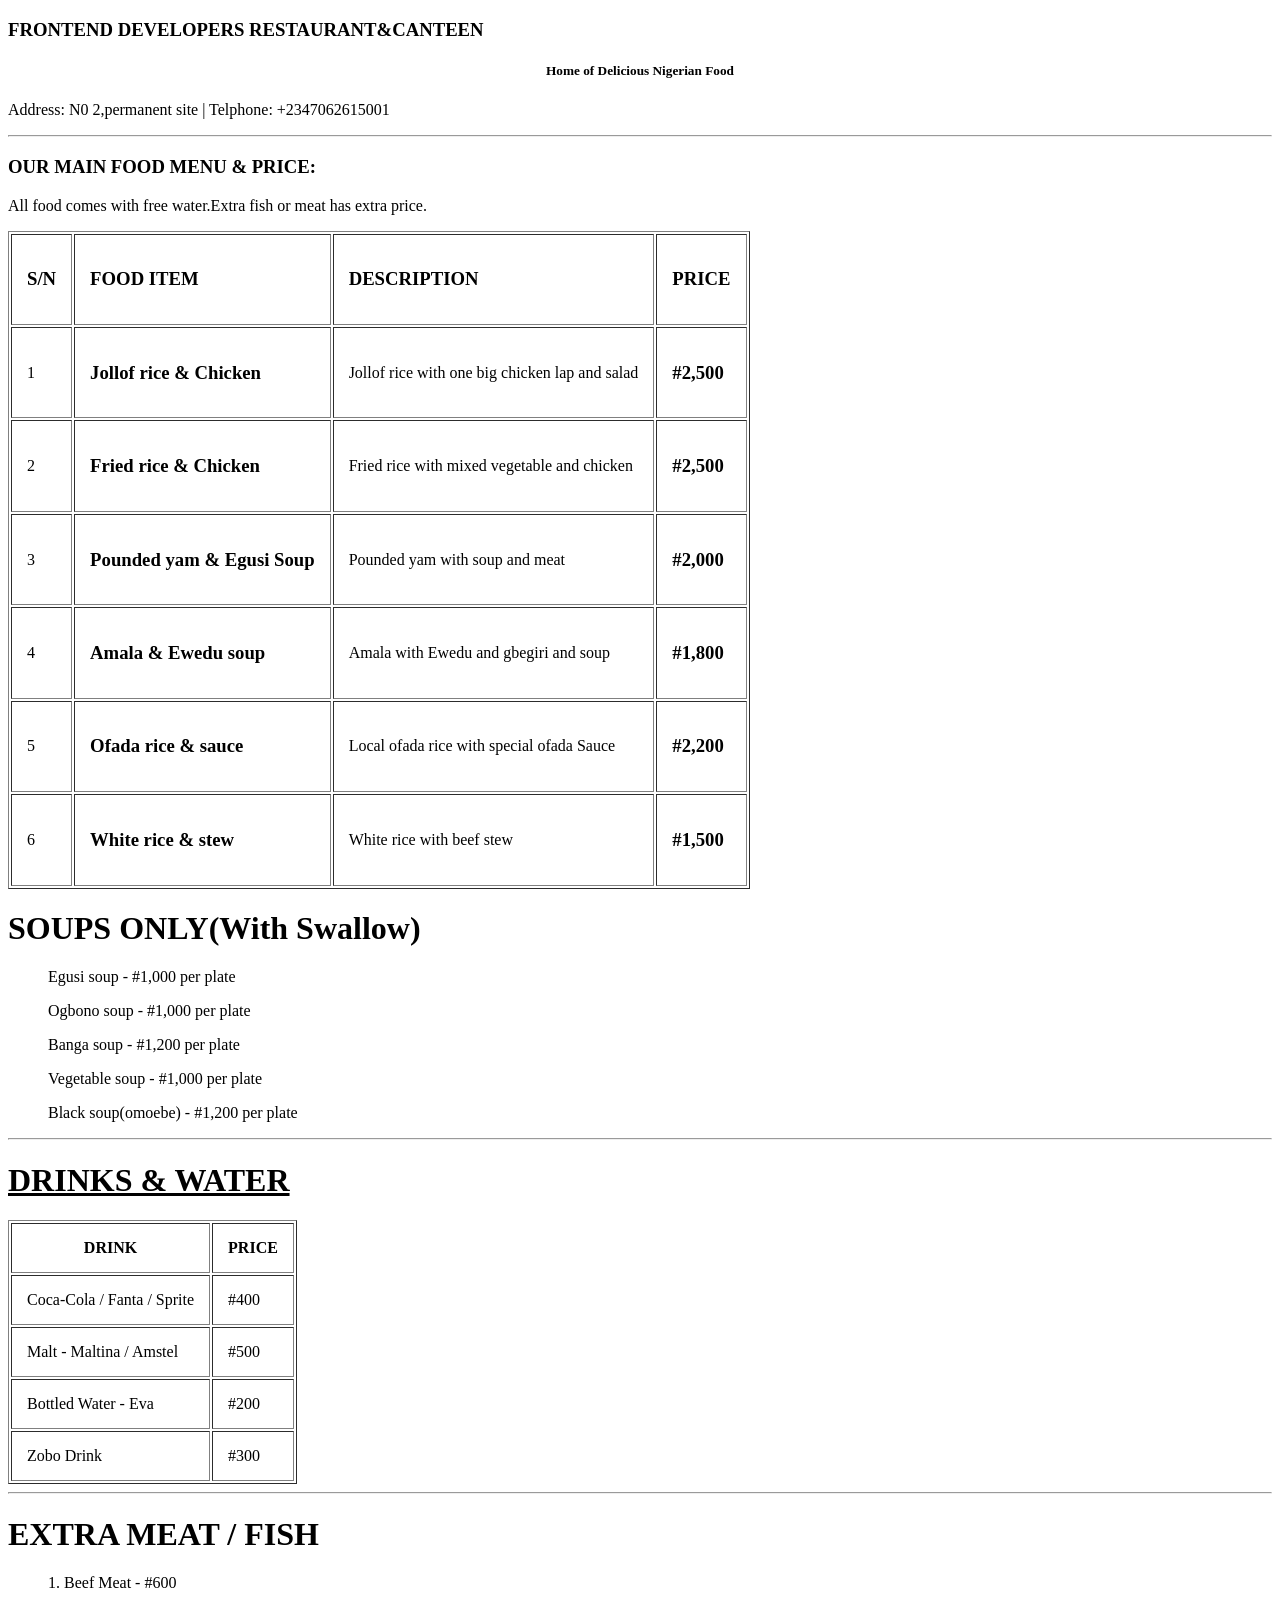
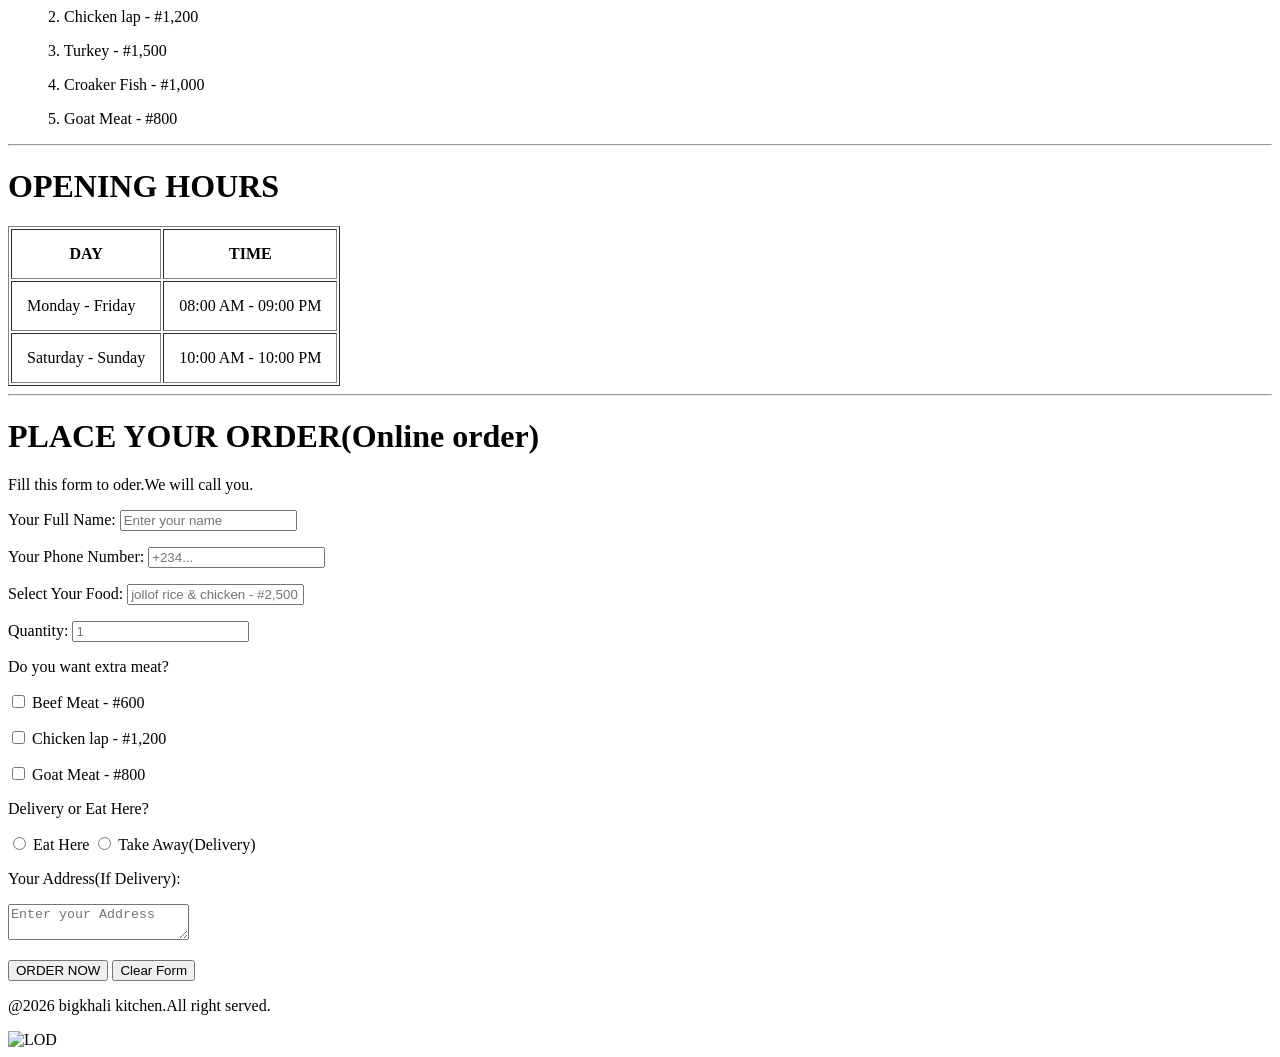
==== index.html @ 27ad157e "Add files via upload" ====
<!DOCTYPE html>
<html>
<head>
    <title>My Food Website</title>
<link rel="stylesheet" href="style2.css">
<body>
<h3>FRONTEND DEVELOPERS RESTAURANT&CANTEEN</h3>
<style> h5{ text-align:center; }</style>
<h5>Home of Delicious Nigerian Food</h5>
<p>Address: N0 2,permanent site | Telphone: +2347062615001</p>
<hr>
<h3>OUR MAIN FOOD MENU & PRICE:</h3>
<p>All food comes with free water.Extra fish or meat has extra price.</p>
<table border="1" cellpadding="15">
<tr>
<td><h3>S/N</h3></td>
<td><h3>FOOD ITEM</h3></td>
<td><h3>DESCRIPTION</h3></td>
<td><h3>PRICE</h3></td>
</tr>
<tr>
<td><p>1</p></td>
<td><h3>Jollof rice & Chicken</h3></td>
<td><p>Jollof rice with one big chicken lap and salad</p></td>
<td><h3>#2,500</h3></td>
</tr>
<tr>
<td><p>2</p></td>
<td><h3>Fried rice & Chicken</h3></td>
<td><p>Fried rice with mixed vegetable and chicken</p></td>
<td><h3>#2,500</h3></td>
</tr>
<tr>
<td><p>3</p></td>
<td><h3>Pounded yam & Egusi Soup</h3></td>
<td><p>Pounded yam with soup and meat</p></td>
<td><h3>#2,000</h3></td>
</tr>
<tr>
<td><p>4</p></td>
<td><h3>Amala & Ewedu soup</h3></td>
<td><p>Amala with Ewedu and gbegiri and soup</p></td>
<td><h3>#1,800</h3></td>
</tr>
<tr>
<td><p>5</p></td>
<td><h3>Ofada rice & sauce</h3></td>
<td><p>Local ofada rice with special ofada Sauce</p></td>
<td><h3>#2,200</h3></td>
</tr>
<tr>
<td><p>6</p></td>
<td><h3>White rice & stew</h3></td>
<td><p>White rice with beef stew</p></td>
<td><h3>#1,500</h3></td>
</tr>
</table>
<h1>SOUPS ONLY(With Swallow)</h1>
<p><ul>Egusi soup - #1,000 per plate</ul></p>
<ul>Ogbono soup - #1,000 per plate</ul>
<ul>Banga soup - #1,200 per plate</ul>
<ul>Vegetable soup - #1,000 per plate</ul>
<ul>Black soup(omoebe) - #1,200 per plate</ul>
<hr>
<h1><u>DRINKS & WATER</u></h1>
<table border="1" cellpadding="15">
<thead>
<th>DRINK</th>
<th>PRICE</th>
</thead>
<tr>
<td>Coca-Cola / Fanta / Sprite</td>
<td>#400</td>
</tr>
<tr>
<td>Malt - Maltina / Amstel</td>
<td>#500</td>
</tr>
<tr>
<td>Bottled Water - Eva</td>
<td>#200</td>
</tr>
<tr>
<td>Zobo Drink</td>
<td>#300</td>
</tr>
</table>
<hr>
<h1>EXTRA MEAT / FISH</h1>
<ul>1. Beef Meat - #600</ul>
<ul>2. Chicken lap - #1,200</ul>
<ul>3. Turkey - #1,500</ul>
<ul>4. Croaker Fish - #1,000</ul>
<ul>5. Goat Meat - #800</ul>
<hr>
<h1>OPENING HOURS</h1>
<table border="1" cellpadding ="15">
<thead>
<th>DAY</th>
<th>TIME</th>
</thead>
<tr>
<td>Monday - Friday</td>
<td>08:00 AM - 09:00 PM</td>
</tr>
<tr>
<td>Saturday - Sunday</td>
<td>10:00 AM - 10:00 PM</td>
</tr>
</table>
<hr>
<h1>PLACE YOUR ORDER(Online order)</h1>
<p>Fill this form to oder.We will call you.</p>
<p><label>Your Full Name:</label>
<input id=Your "full name" type="Name" placeholder="Enter your name"></p>
<p><label>Your Phone Number:</label>
<input id="Number" type="number" placeholder="+234..."></p>
<p><label>Select Your Food:</label>
<input id="Food" Type="Food" placeholder="jollof rice & chicken - #2,500"></P>
<p><label>Quantity:</lable>
<input id="quantity" type="counter" placeholder="1"></p>
<p>Do you want extra meat?</p>
<p><input id="checkbox" type="checkbox">
<label>Beef Meat - #600</label></p>
<p><input id="checkbox" type="checkbox">
<label>Chicken lap - #1,200</label></p>
<p><input id="checkbox" type="checkbox">
<label>Goat Meat - #800</label>
</p>
<p>Delivery or Eat Here?</p>
<input id="radio" type="radio">
<label>Eat Here</label>
<input id="radio" type="radio">
<label>Take Away(Delivery)</label></p>
<p>Your Address(If Delivery):</p>
</p><textarea type="cellpadding"placeholder="Enter your Address" ="20"></textarea></p>
<button>ORDER NOW</button>
<button>Clear Form</button>
<p>@2026 bigkhali kitchen.All right served.</p>
<img src="17a301785b2a4a64b12566fdffe68ddb.jpeg" alt="LOD" width="300">
</body>
</head>
</html>
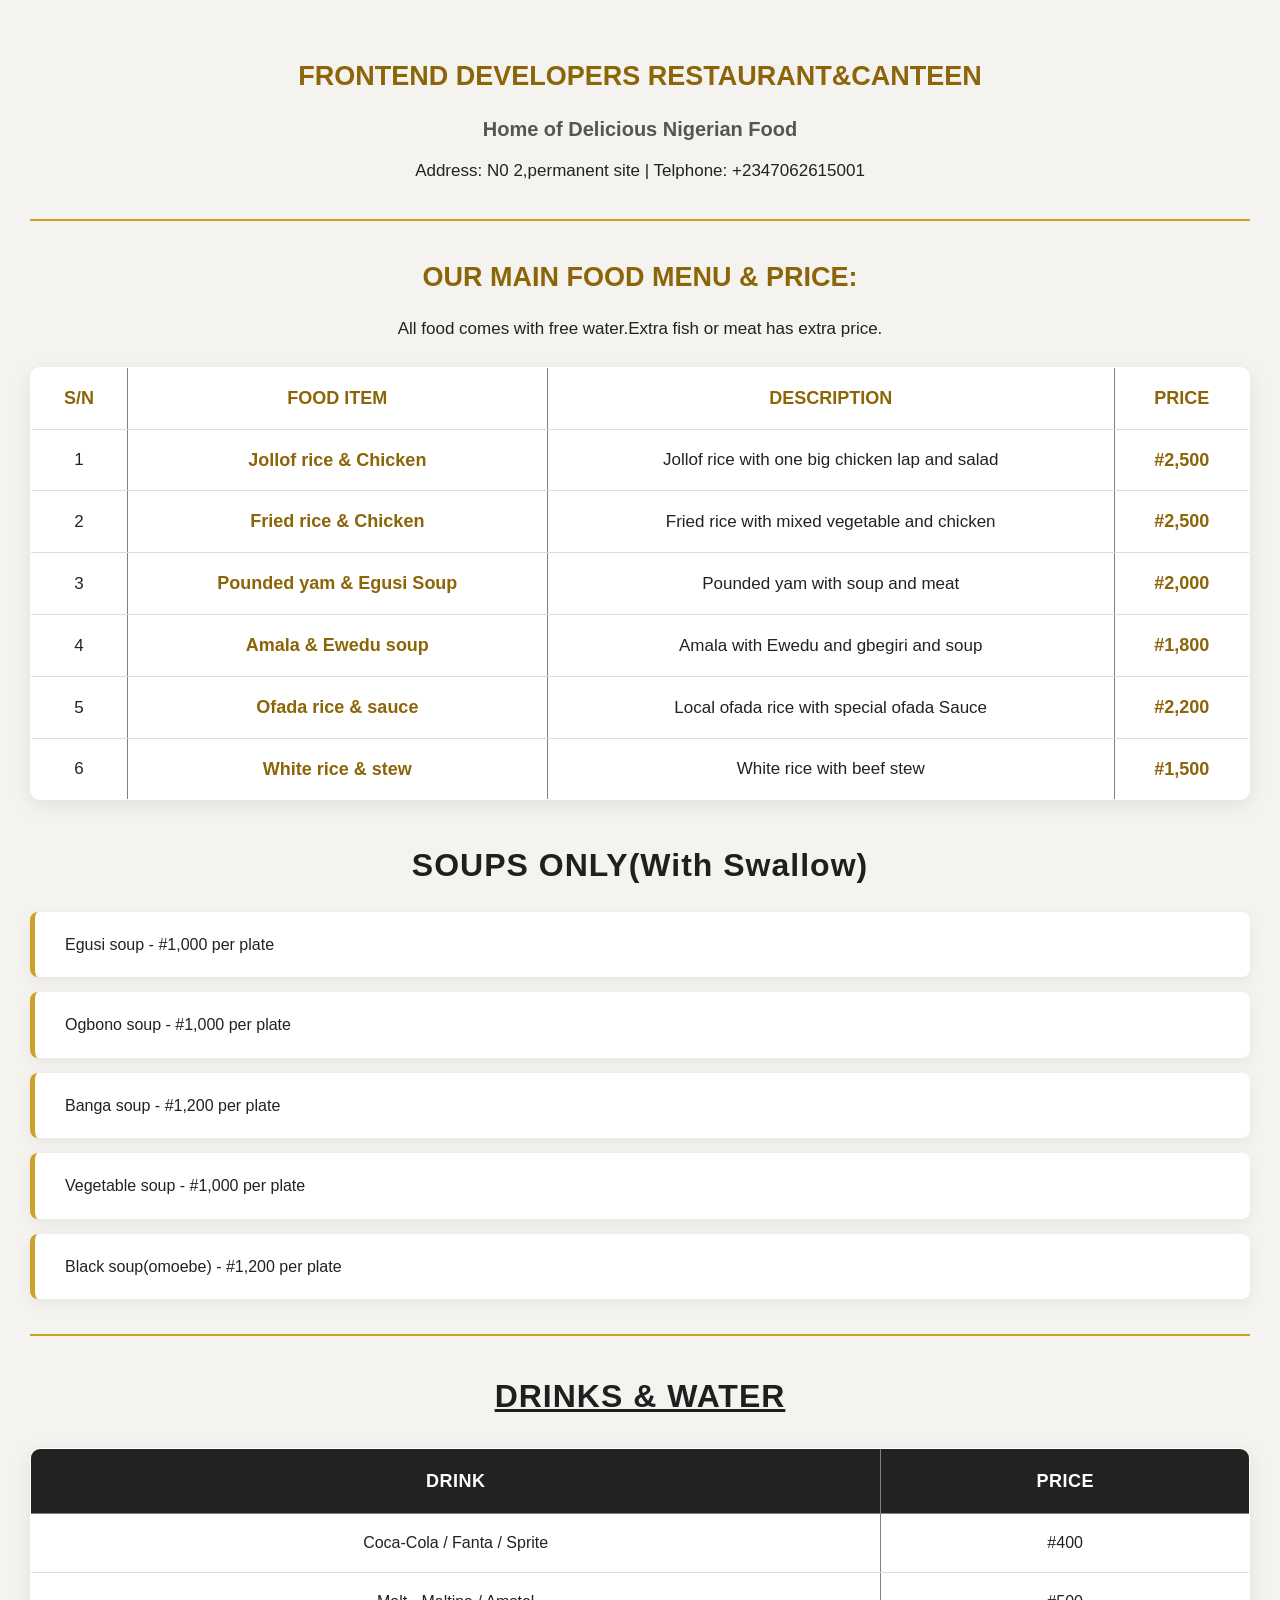
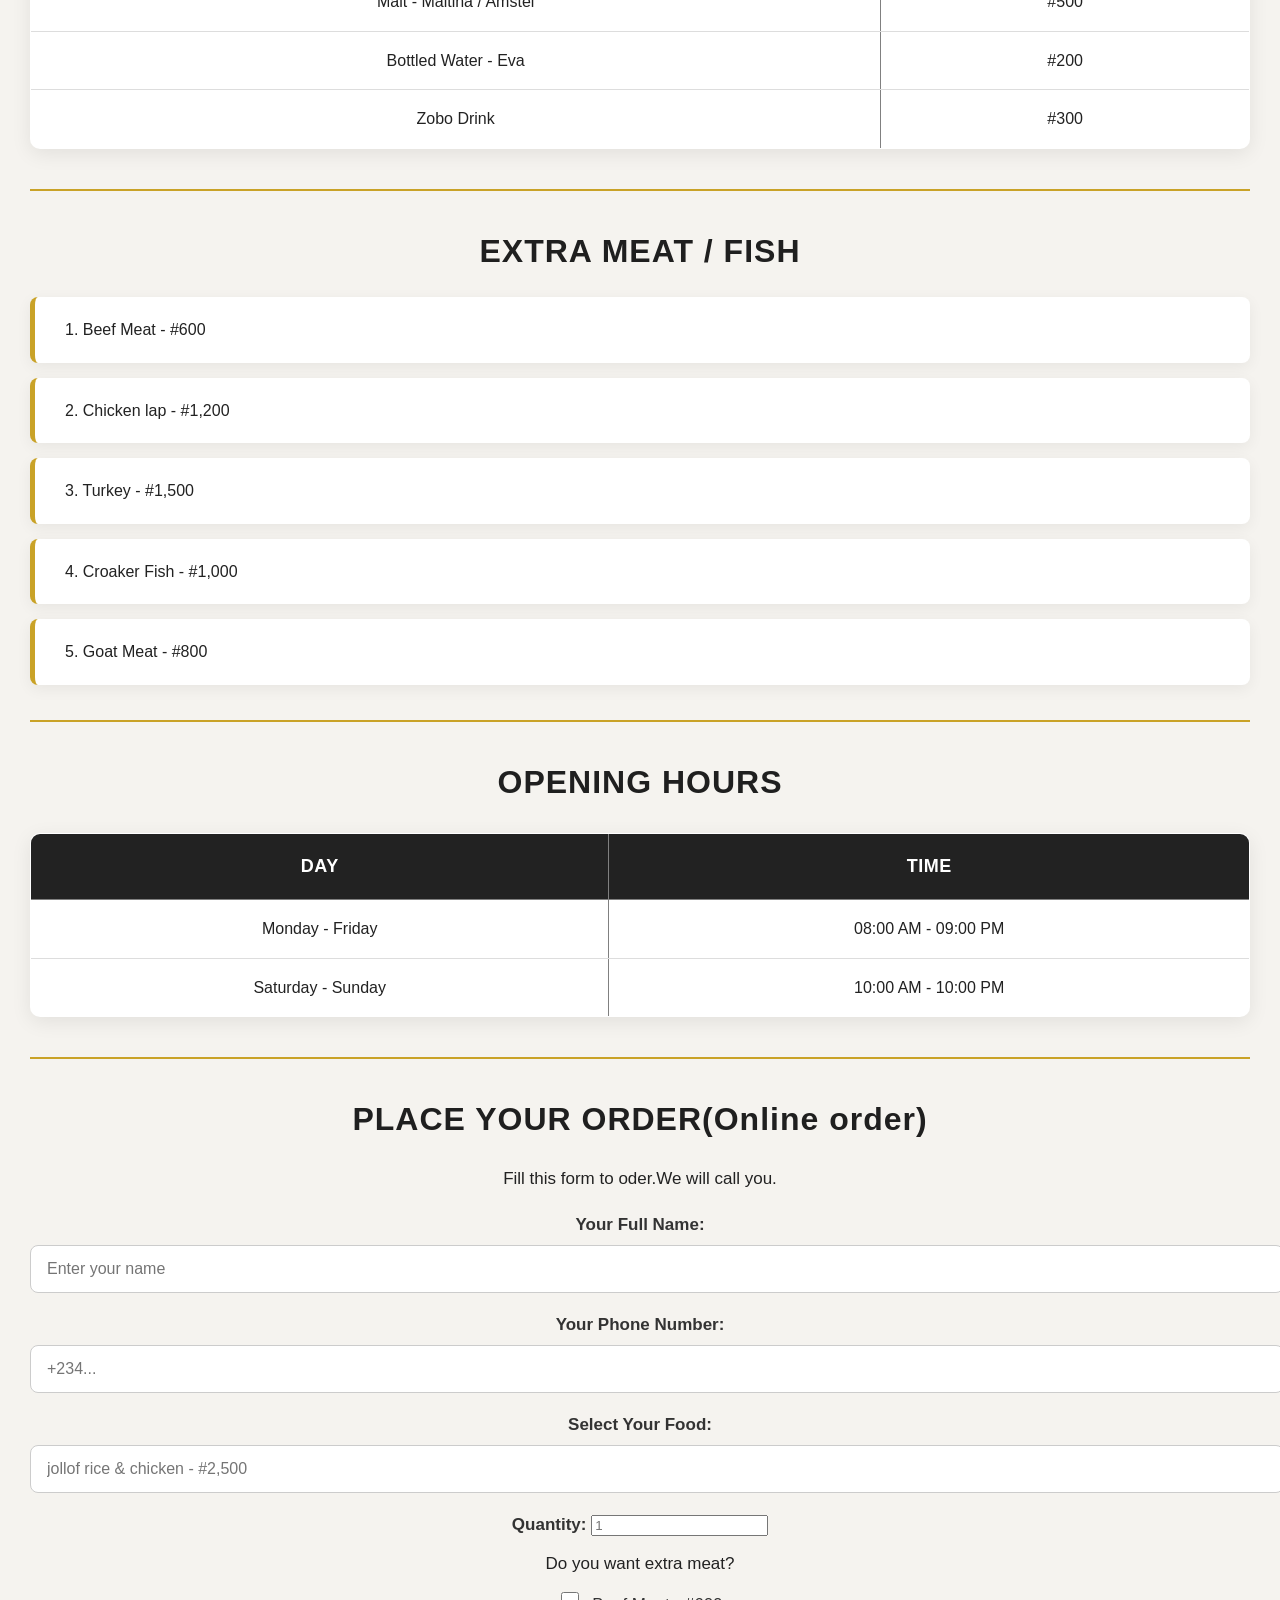
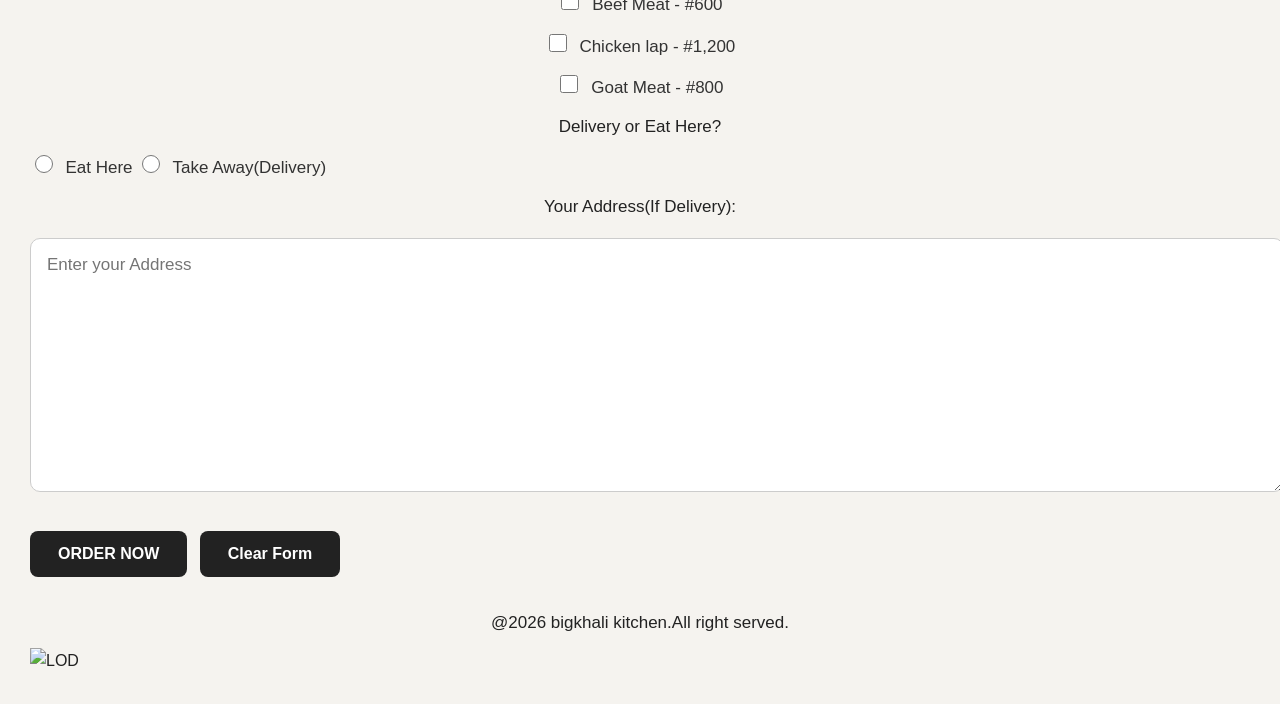
==== commit 4ebbc82b: "Update index.html" ====
--- a/index.html
+++ b/index.html
@@ -2,7 +2,7 @@
 <html>
 <head>
     <title>My Food Website</title>
-<link rel="stylesheet" href="style2.css">
+<link rel="stylesheet" href="style.css">
 <body>
 <h3>FRONTEND DEVELOPERS RESTAURANT&CANTEEN</h3>
 <style> h5{ text-align:center; }</style>
@@ -140,4 +140,4 @@
 <img src="17a301785b2a4a64b12566fdffe68ddb.jpeg" alt="LOD" width="300">
 </body>
 </head>
-</html>+</html>
--- a/style.css
+++ b/style.css
@@ -0,0 +1,321 @@
+================================
+   GENERAL PAGE DESIGN
+================================ */
+
+* {
+    box-sizing: border-box;
+}
+
+body {
+    margin: 0;
+    padding: 30px;
+    font-family: Arial, Helvetica, sans-serif;
+    background: #f5f3ef;
+    color: #222;
+    line-height: 1.6;
+}
+
+
+/* ================================
+   HEADINGS
+================================ */
+
+h1 {
+    text-align: center;
+    color: #1f1f1f;
+    font-size: 32px;
+    margin-top: 35px;
+    margin-bottom: 20px;
+    letter-spacing: 1px;
+}
+
+h3 {
+    text-align: center;
+    color: #8b6508;
+    font-size: 27px;
+    margin-top: 25px;
+    margin-bottom: 15px;
+}
+
+h5 {
+    text-align: center;
+    color: #555;
+    font-size: 20px;
+    margin: 10px;
+}
+
+
+/* ================================
+   PARAGRAPHS
+================================ */
+
+p {
+    font-size: 17px;
+    margin: 12px 0;
+}
+
+body > p {
+    text-align: center;
+}
+
+
+/* ================================
+   HORIZONTAL LINES
+================================ */
+
+hr {
+    border: none;
+    height: 2px;
+    background: #c9a227;
+    margin: 35px 0;
+}
+
+
+/* ================================
+   TABLE DESIGN
+================================ */
+
+table {
+    width: 100%;
+    border-collapse: collapse;
+    margin: 25px 0 40px 0;
+    background: white;
+    box-shadow: 0 5px 20px rgba(0, 0, 0, 0.08);
+    border-radius: 10px;
+    overflow: hidden;
+}
+
+th {
+    background: #222;
+    color: white;
+    padding: 18px;
+    text-align: center;
+    font-size: 18px;
+    letter-spacing: 0.5px;
+}
+
+td {
+    padding: 16px;
+    border-bottom: 1px solid #ddd;
+    text-align: center;
+    font-size: 16px;
+}
+
+tr:hover {
+    background: #fff8e5;
+}
+
+td h3 {
+    font-size: 18px;
+    margin: 0;
+    color: #8b6508;
+}
+
+td p {
+    margin: 0;
+}
+
+
+/* ================================
+   SOUP / EXTRA MEAT LISTS
+================================ */
+
+ul {
+    background: white;
+    padding: 20px 30px;
+    margin: 15px 0;
+    border-left: 5px solid #c9a227;
+    border-radius: 8px;
+    box-shadow: 0 4px 15px rgba(0, 0, 0, 0.06);
+}
+
+li {
+    font-size: 17px;
+    margin: 10px 0;
+}
+
+
+/* ================================
+   ORDER SECTION
+================================ */
+
+label {
+    display: block;
+    font-size: 17px;
+    font-weight: bold;
+    color: #333;
+    margin-top: 18px;
+    margin-bottom: 7px;
+}
+
+
+/* ================================
+   INPUT BOXES
+================================ */
+
+input[type="text"],
+input[type="number"],
+input[type="name"],
+input[type="food"],
+input[type="tel"],
+input[type="email"] {
+    width: 100%;
+    padding: 14px 16px;
+    border: 1px solid #ccc;
+    border-radius: 8px;
+    font-size: 16px;
+    background: white;
+    outline: none;
+    transition: 0.3s;
+}
+
+input[type="text"]:focus,
+input[type="number"]:focus,
+input[type="name"]:focus,
+input[type="food"]:focus,
+input[type="tel"]:focus,
+input[type="email"]:focus {
+    border-color: #c9a227;
+    box-shadow: 0 0 5px rgba(201, 162, 39, 0.3);
+}
+
+
+/* ================================
+   LARGE ADDRESS BOX
+================================ */
+
+textarea {
+    width: 100%;
+    height: 220px;
+    padding: 16px;
+    margin-top: 5px;
+    border: 1px solid #ccc;
+    border-radius: 10px;
+    background: white;
+    font-size: 17px;
+    font-family: Arial, Helvetica, sans-serif;
+    resize: vertical;
+    outline: none;
+}
+
+textarea:focus {
+    border-color: #c9a227;
+    box-shadow: 0 0 6px rgba(201, 162, 39, 0.3);
+}
+
+
+/* ================================
+   CHECKBOXES AND RADIO BUTTONS
+================================ */
+
+input[type="checkbox"],
+input[type="radio"] {
+    width: 18px;
+    height: 18px;
+    margin-right: 8px;
+    accent-color: #c9a227;
+    cursor: pointer;
+}
+
+input[type="checkbox"] + label,
+input[type="radio"] + label {
+    display: inline;
+    font-weight: normal;
+    cursor: pointer;
+}
+
+
+/* ================================
+   BUTTONS
+================================ */
+
+button {
+    padding: 14px 28px;
+    margin: 20px 8px 20px 0;
+    border: none;
+    border-radius: 8px;
+    background: #222;
+    color: white;
+    font-size: 16px;
+    font-weight: bold;
+    cursor: pointer;
+    transition: 0.3s;
+}
+
+button:hover {
+    background: #c9a227;
+    color: #111;
+    transform: translateY(-2px);
+}
+
+button:active {
+    transform: translateY(0);
+}
+
+
+/* ================================
+   ORDER FORM AREA
+================================ */
+
+form {
+    max-width: 850px;
+    margin: 30px auto;
+    padding: 35px;
+    background: white;
+    border-radius: 15px;
+    box-shadow: 0 8px 30px rgba(0, 0, 0, 0.1);
+}
+
+
+/* ================================
+   MOBILE RESPONSIVENESS
+================================ */
+
+@media (max-width: 700px) {
+
+    body {
+        padding: 15px;
+    }
+
+    h1 {
+        font-size: 25px;
+    }
+
+    h3 {
+        font-size: 22px;
+    }
+
+    h5 {
+        font-size: 18px;
+    }
+
+    table {
+        font-size: 14px;
+        display: block;
+        overflow-x: auto;
+    }
+
+    th,
+    td {
+        padding: 10px;
+        white-space: nowrap;
+    }
+
+    td p {
+        font-size: 14px;
+        white-space: normal;
+    }
+
+    form {
+        padding: 20px;
+    }
+
+    textarea {
+        height: 220px;
+    }
+
+    button {
+        width: 100%;
+        margin: 8px 0;
+    }
+}
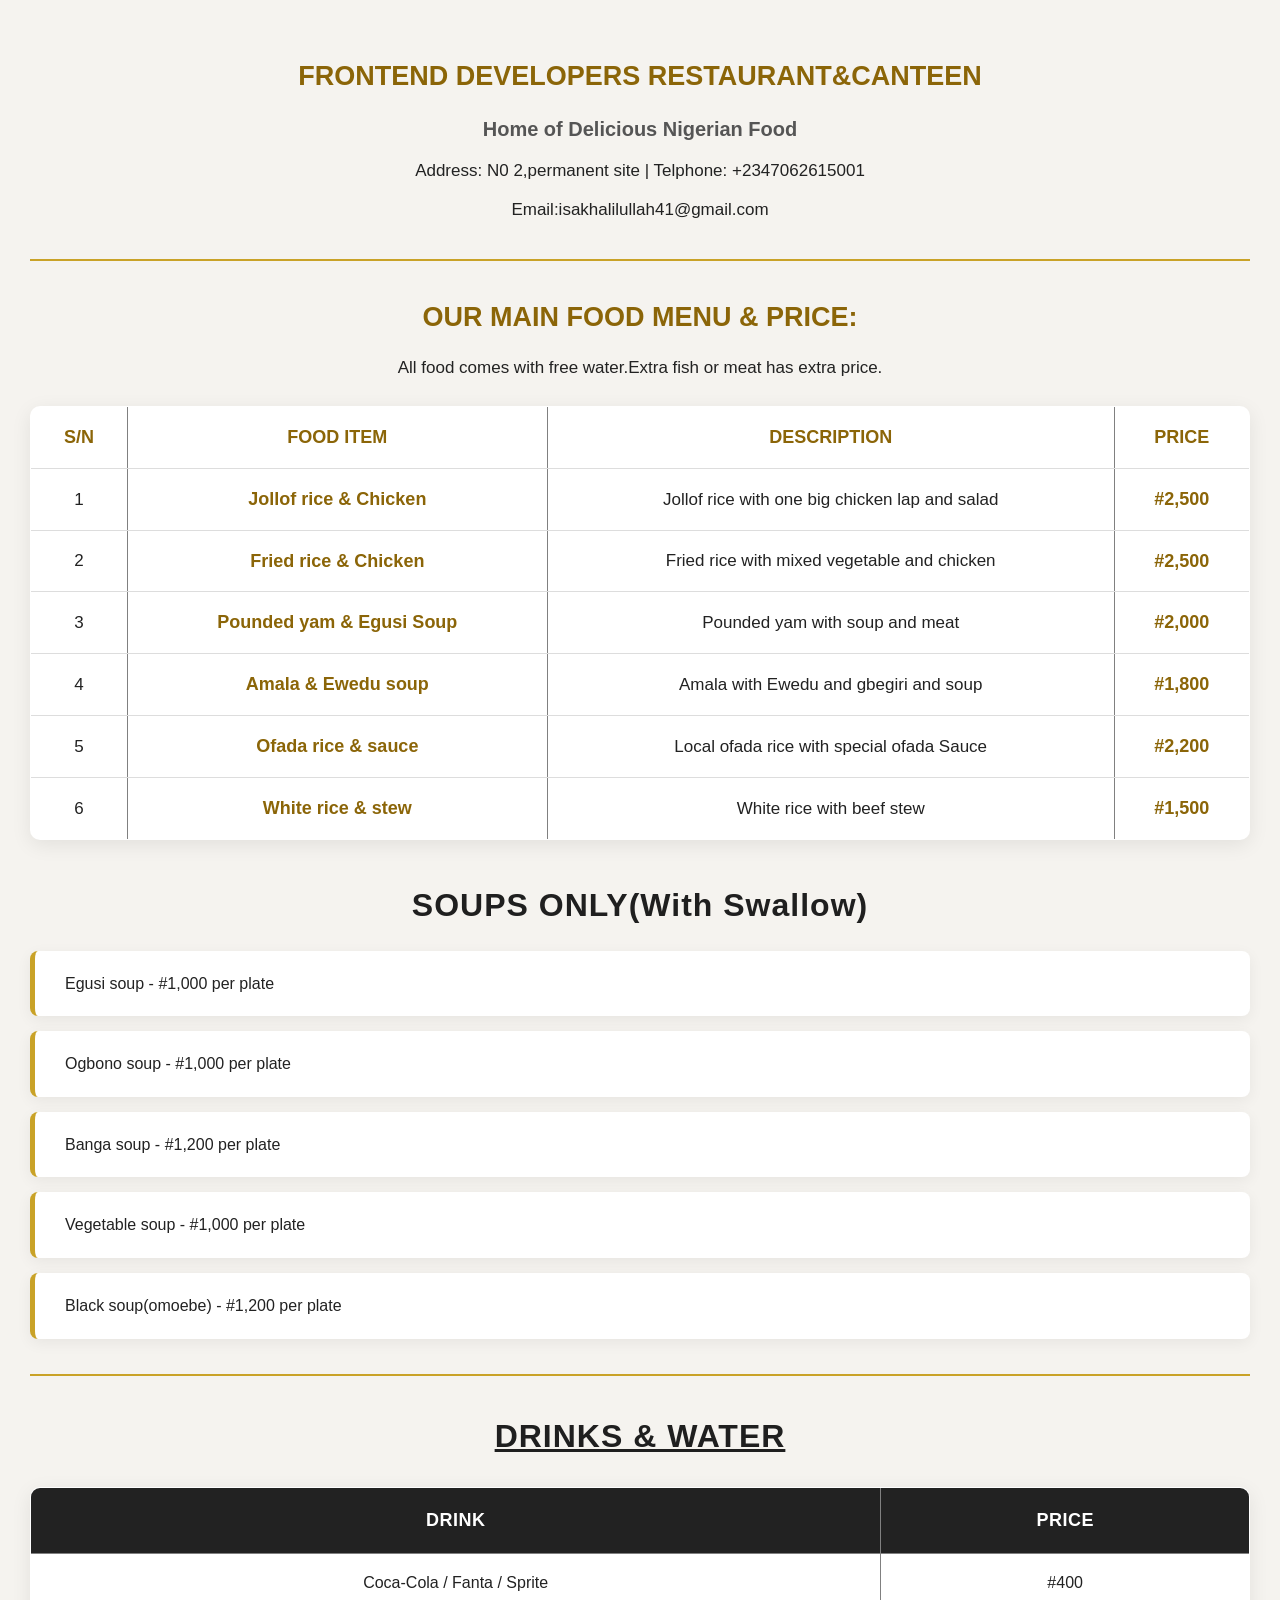
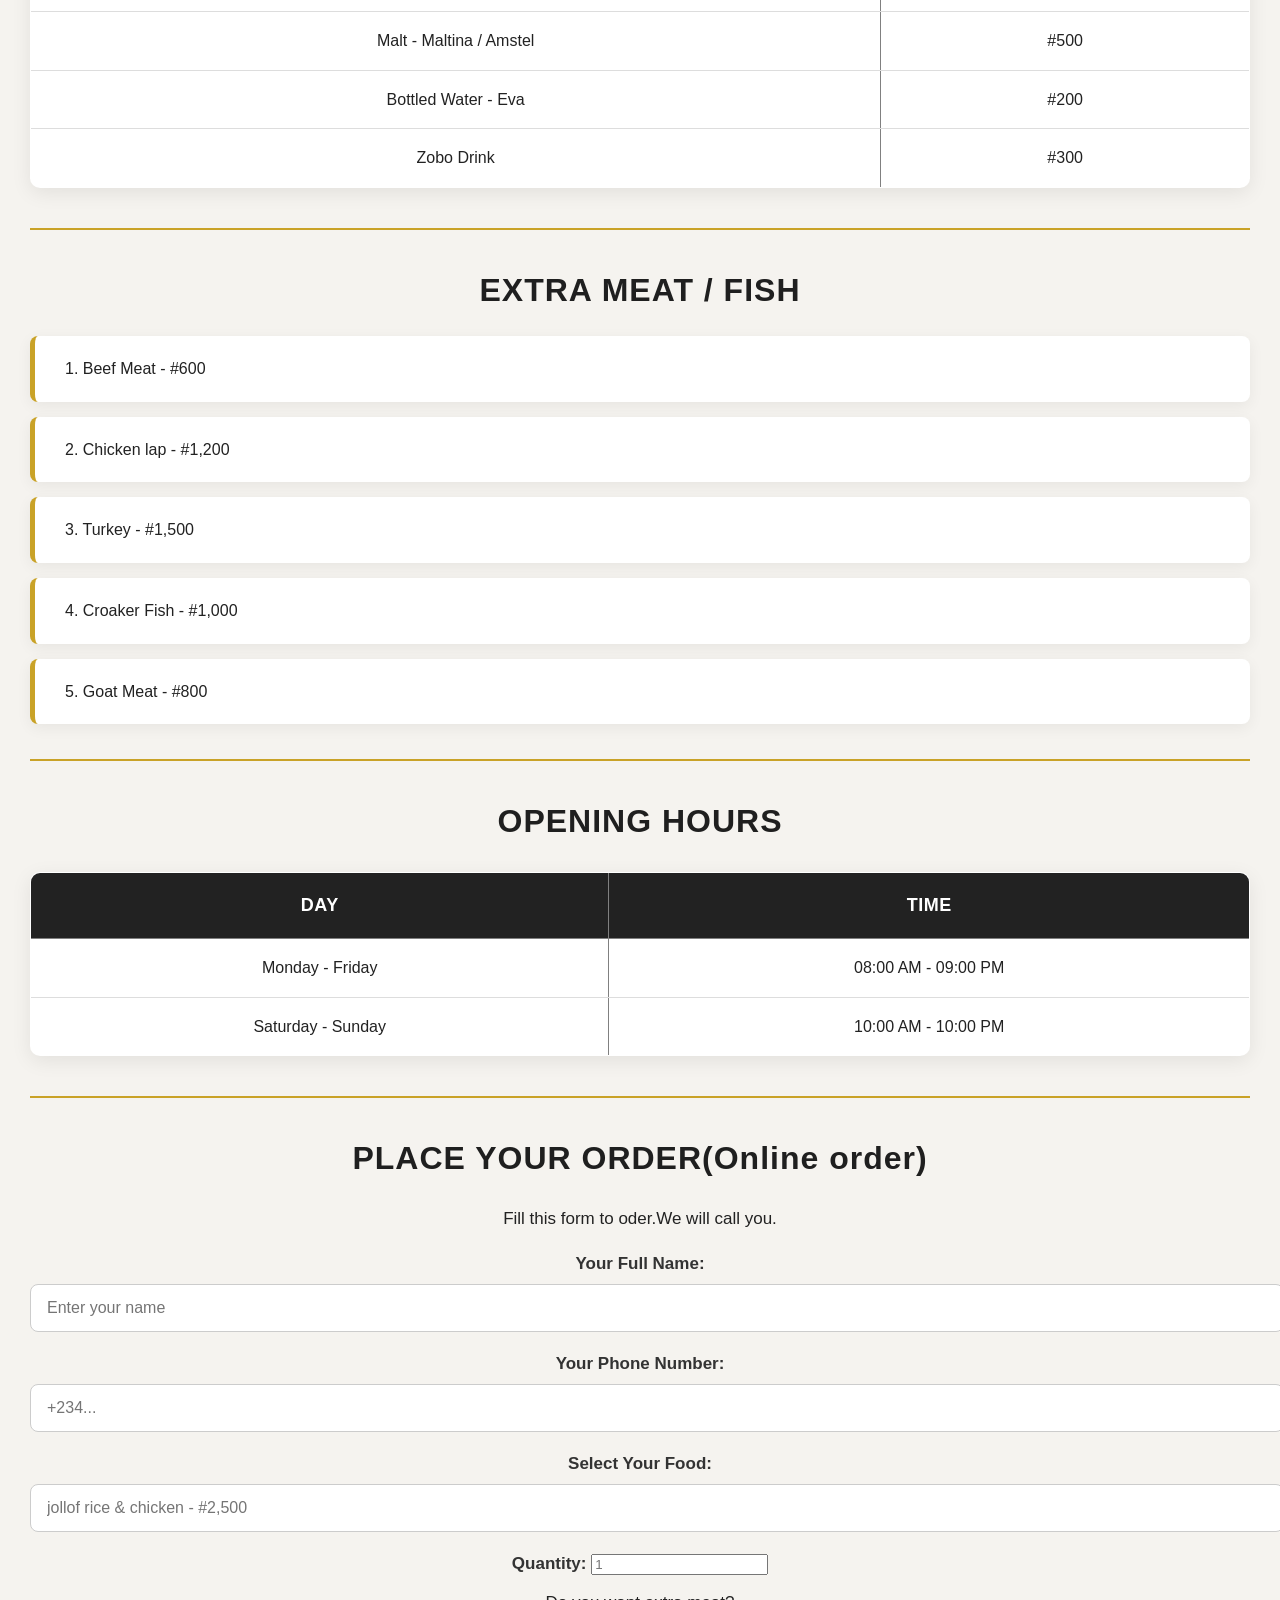
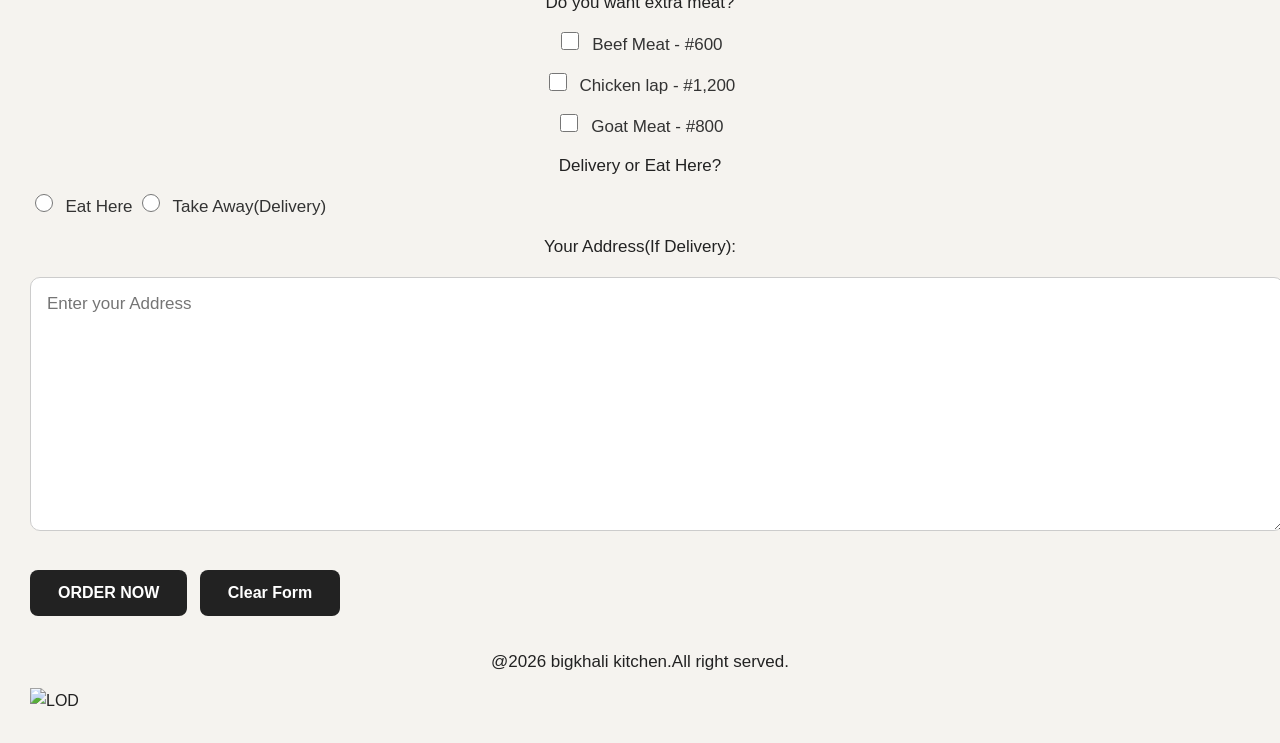
==== commit 536d1042: "Update index.html" ====
--- a/index.html
+++ b/index.html
@@ -7,7 +7,8 @@
 <h3>FRONTEND DEVELOPERS RESTAURANT&CANTEEN</h3>
 <style> h5{ text-align:center; }</style>
 <h5>Home of Delicious Nigerian Food</h5>
-<p>Address: N0 2,permanent site | Telphone: +2347062615001</p>
+<p>Address: N0 2,permanent site | Telphone: +2347062615001</p>
+<p>Email:isakhalilullah41@gmail.com</p>
 <hr>
 <h3>OUR MAIN FOOD MENU & PRICE:</h3>
 <p>All food comes with free water.Extra fish or meat has extra price.</p>
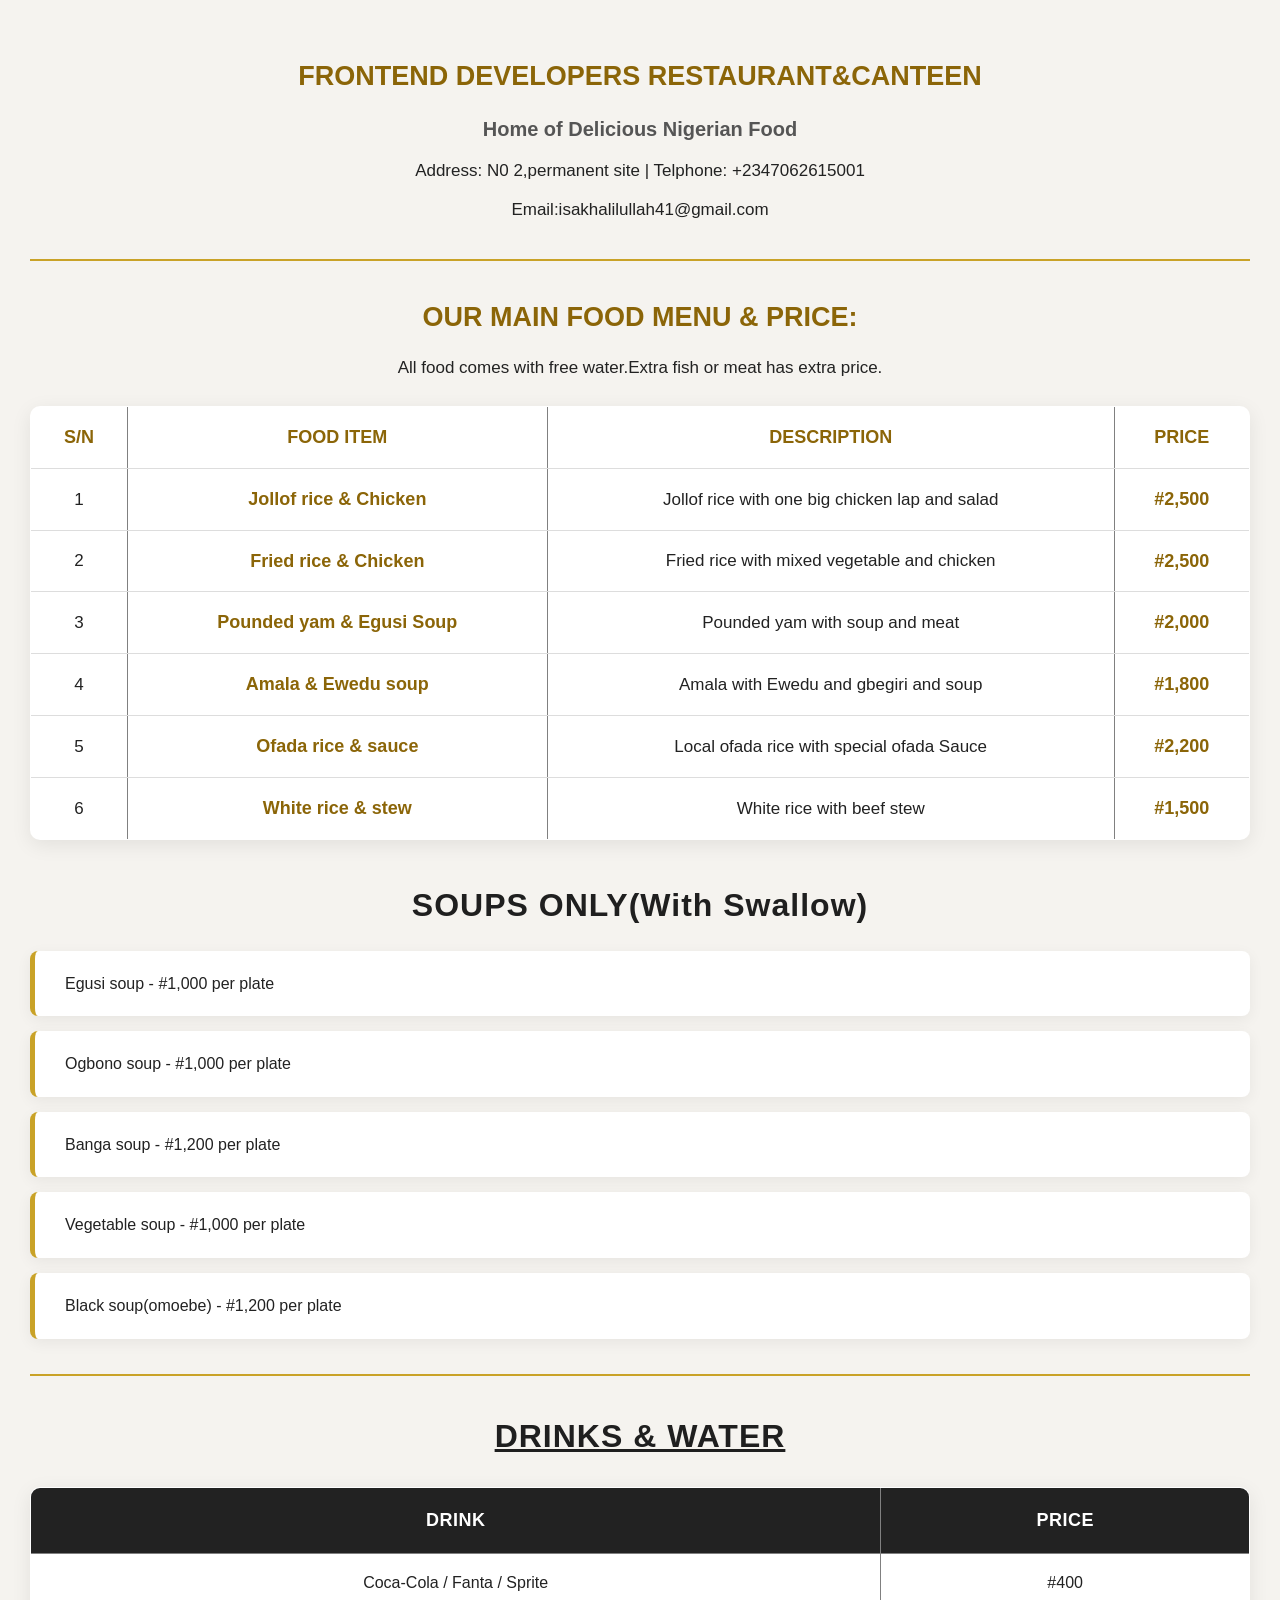
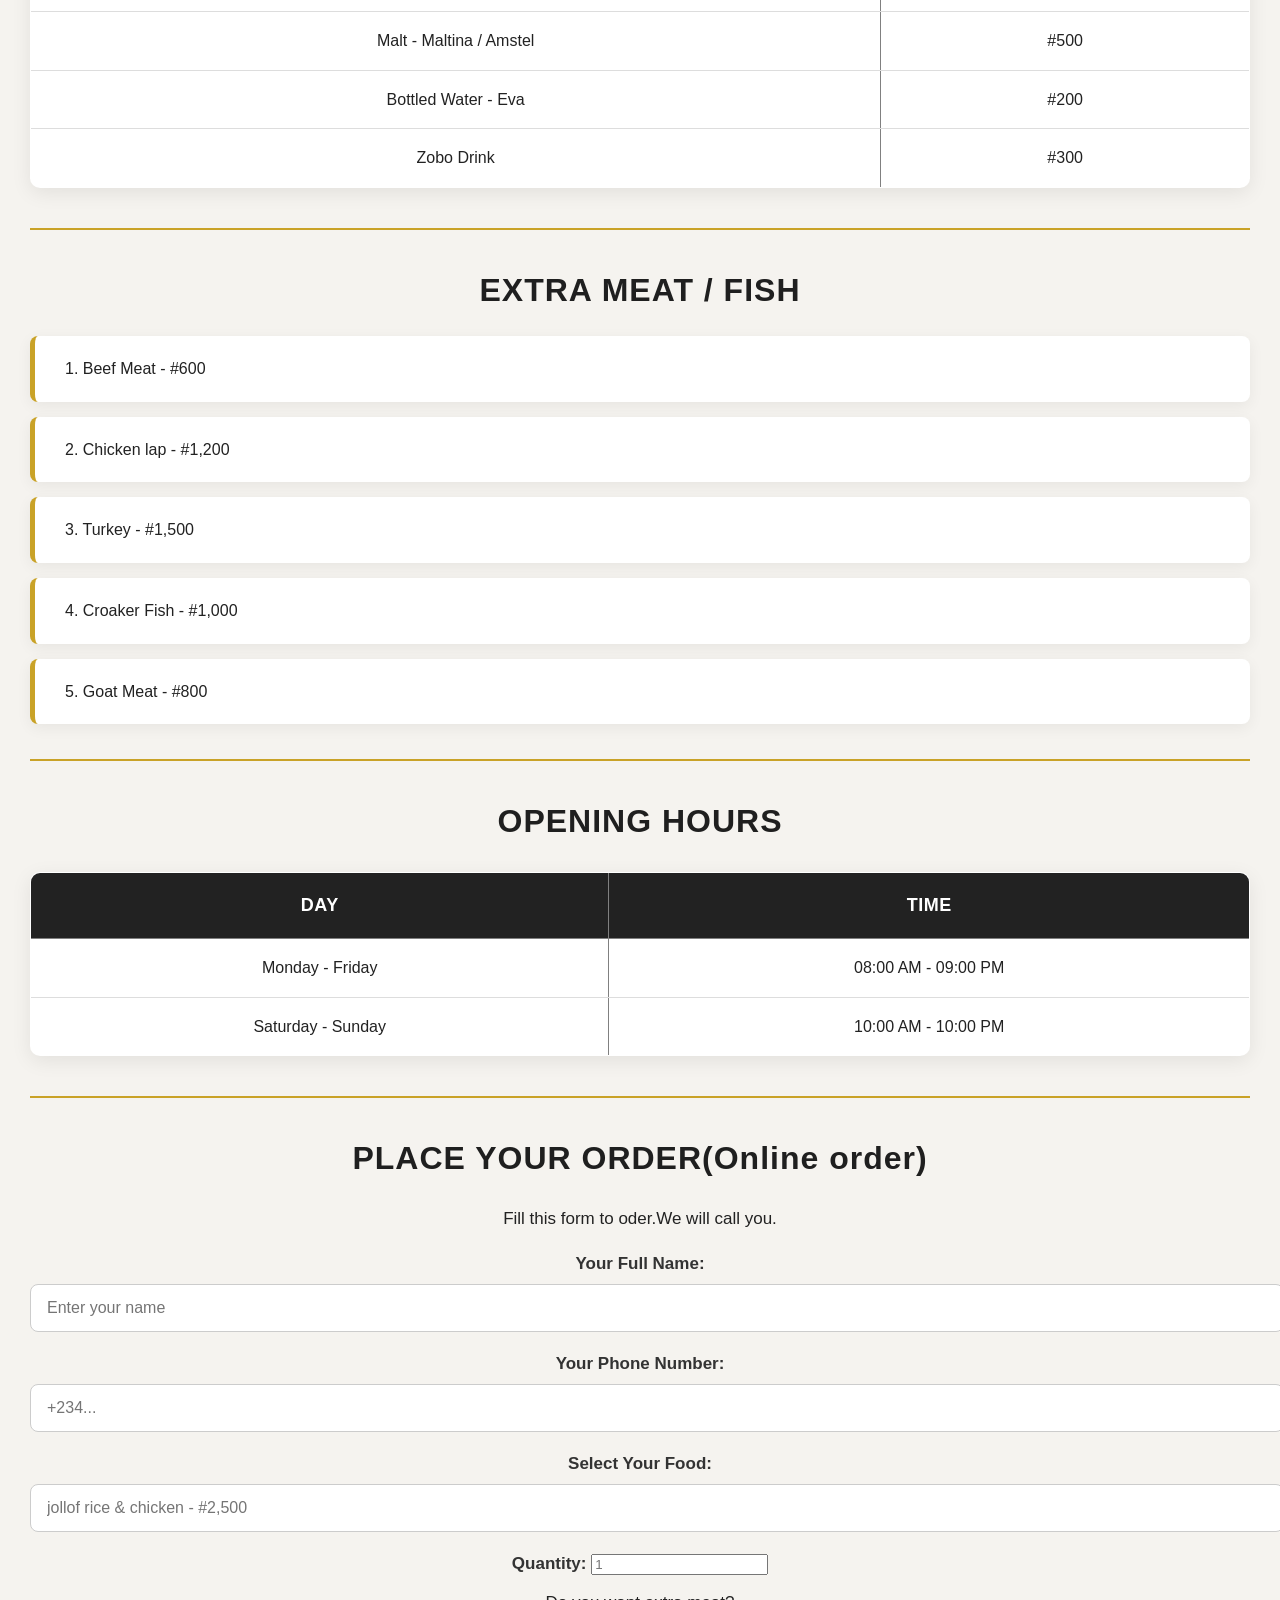
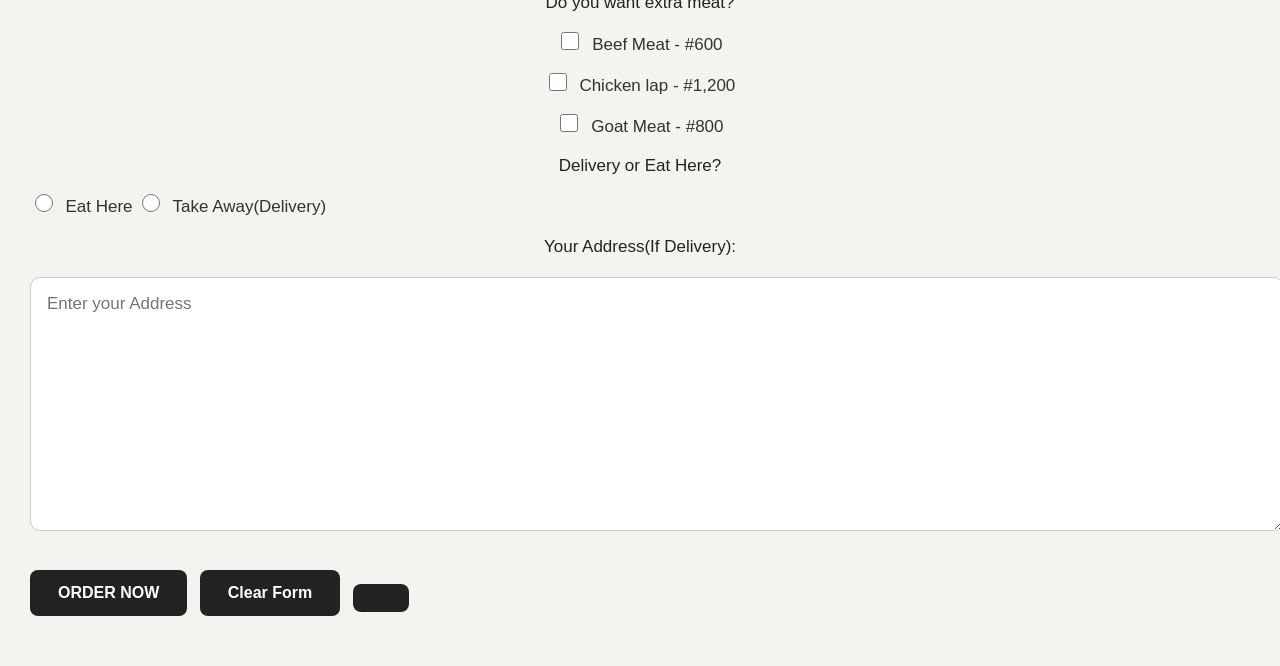
==== commit ec251fe0: "Update index.html with new content and order form Added additional content including email, food men" ====
--- a/index.html
+++ b/index.html
@@ -7,7 +7,7 @@
 <h3>FRONTEND DEVELOPERS RESTAURANT&CANTEEN</h3>
 <style> h5{ text-align:center; }</style>
 <h5>Home of Delicious Nigerian Food</h5>
-<p>Address: N0 2,permanent site | Telphone: +2347062615001</p>
+<p>Address: N0 2,permanent site | Telphone: +2347062615001</p>
 <p>Email:isakhalilullah41@gmail.com</p>
 <hr>
 <h3>OUR MAIN FOOD MENU & PRICE:</h3>
@@ -137,8 +137,9 @@
 </p><textarea type="cellpadding"placeholder="Enter your Address" ="20"></textarea></p>
 <button>ORDER NOW</button>
 <button>Clear Form</button>
+    <button></button><a href="login.html>LOG IN</a></button>
 <p>@2026 bigkhali kitchen.All right served.</p>
-<img src="17a301785b2a4a64b12566fdffe68ddb.jpeg" alt="LOD" width="300">
+<img src="https://res.cloudinary.com/bcokgsks/image/upload/f_auto,q_auto/IMG_1039" alt="KHALItech" width="300">
 </body>
 </head>
 </html>
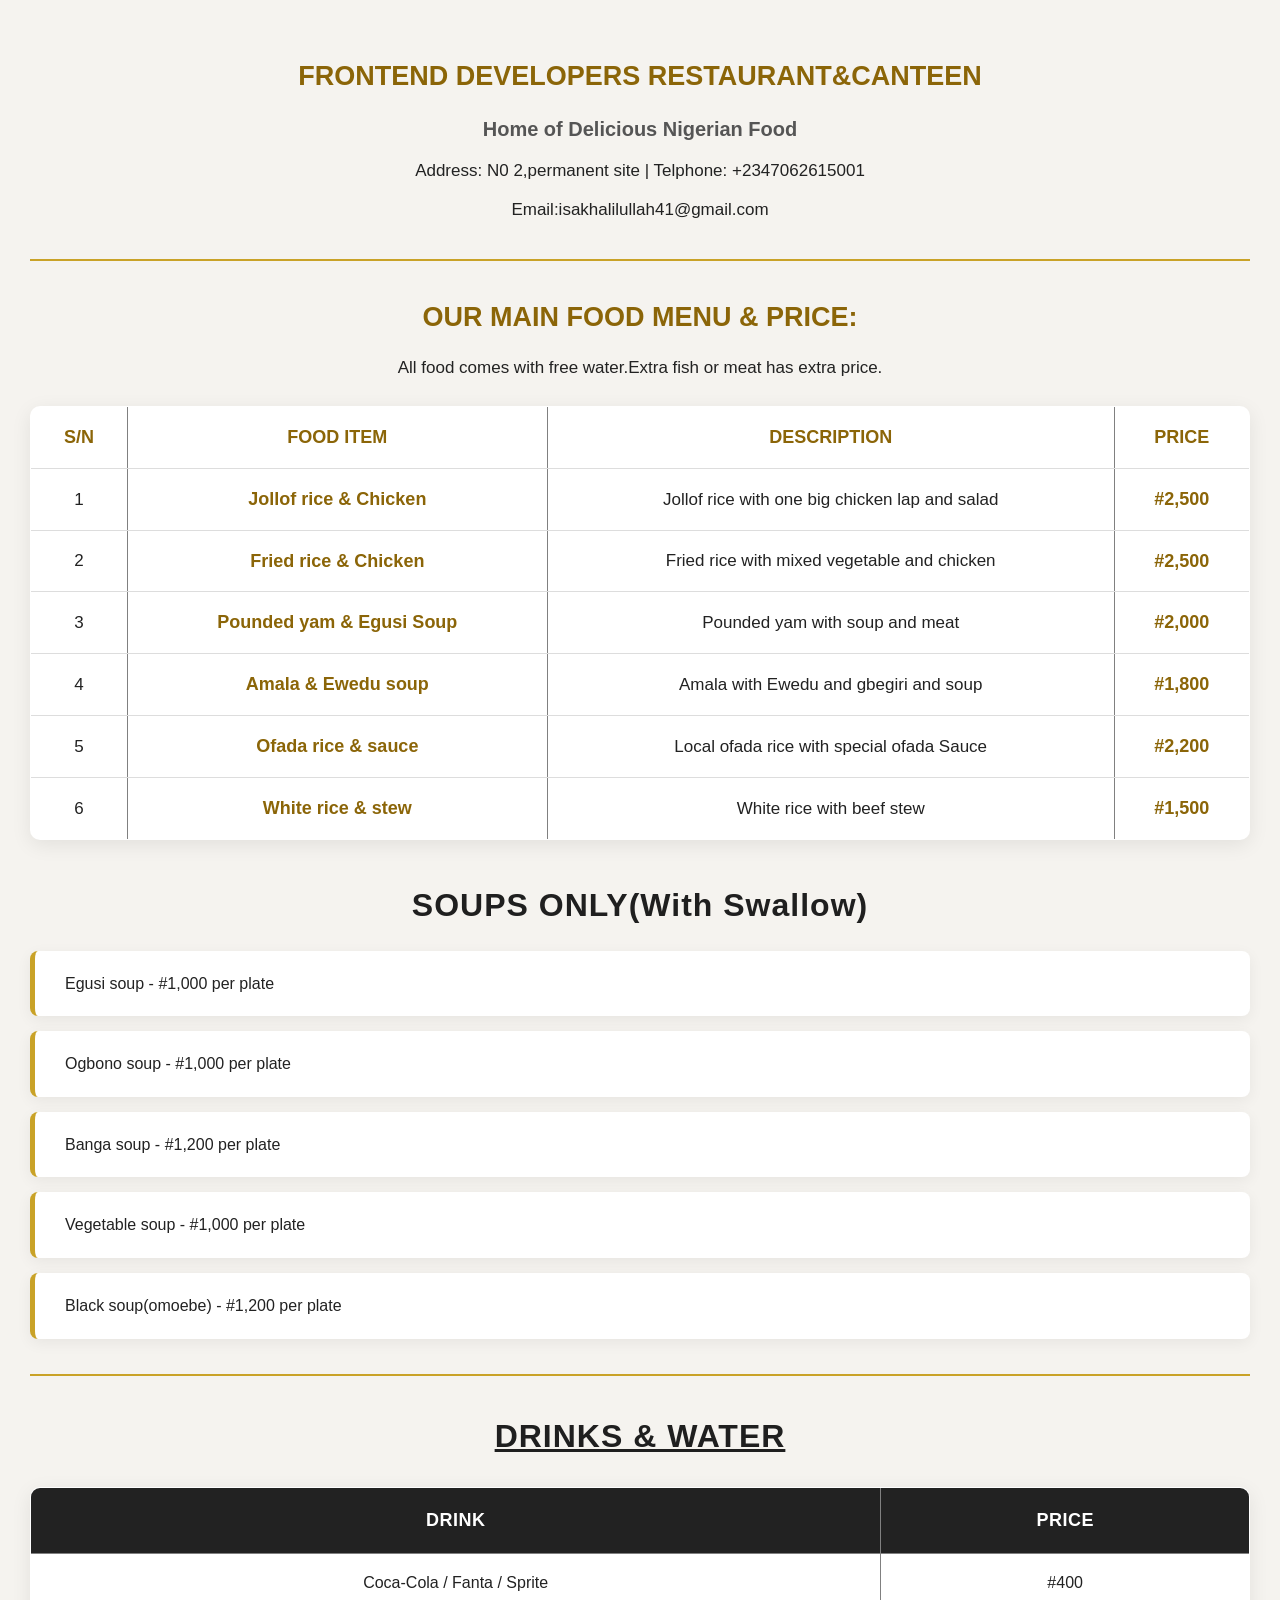
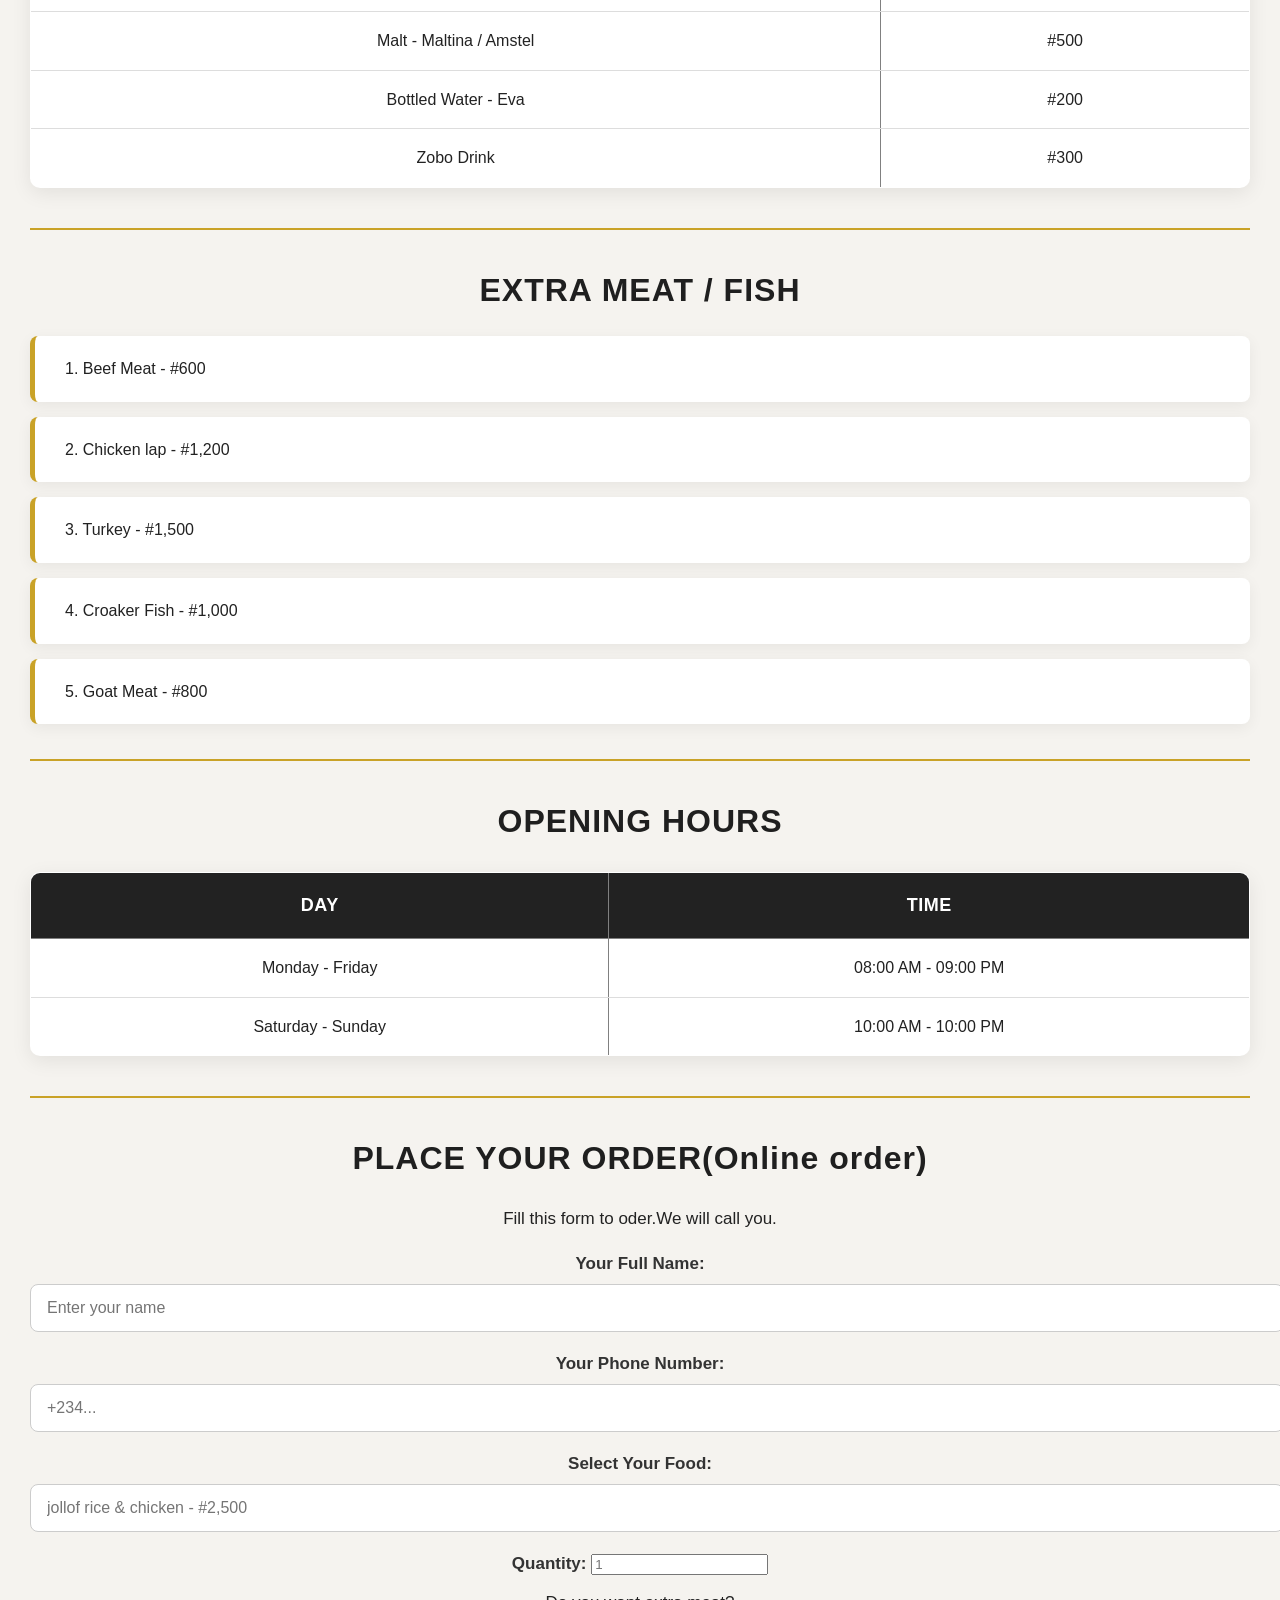
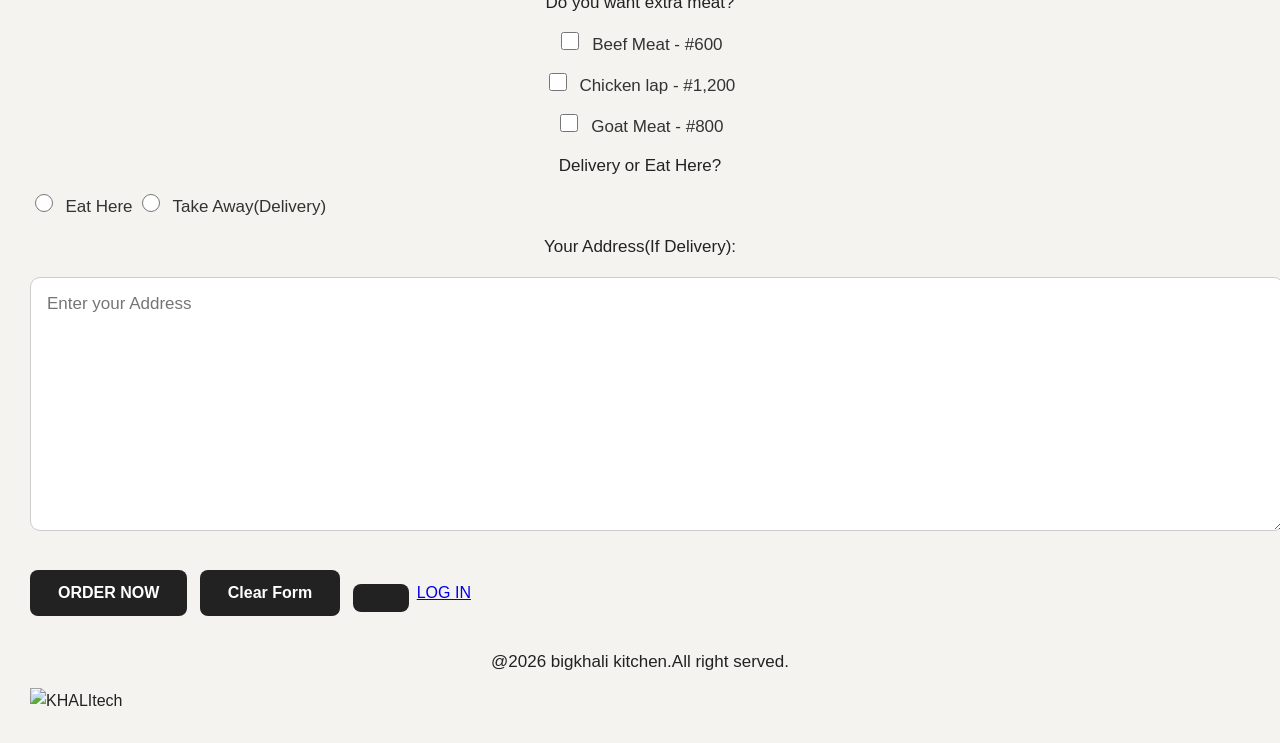
==== commit d34ba8d1: "Fix HTML formatting and structure" ====
--- a/index.html
+++ b/index.html
@@ -137,7 +137,7 @@
 </p><textarea type="cellpadding"placeholder="Enter your Address" ="20"></textarea></p>
 <button>ORDER NOW</button>
 <button>Clear Form</button>
-    <button></button><a href="login.html>LOG IN</a></button>
+    <button></button><a href="login.html">LOG IN</a></button>
 <p>@2026 bigkhali kitchen.All right served.</p>
 <img src="https://res.cloudinary.com/bcokgsks/image/upload/f_auto,q_auto/IMG_1039" alt="KHALItech" width="300">
 </body>
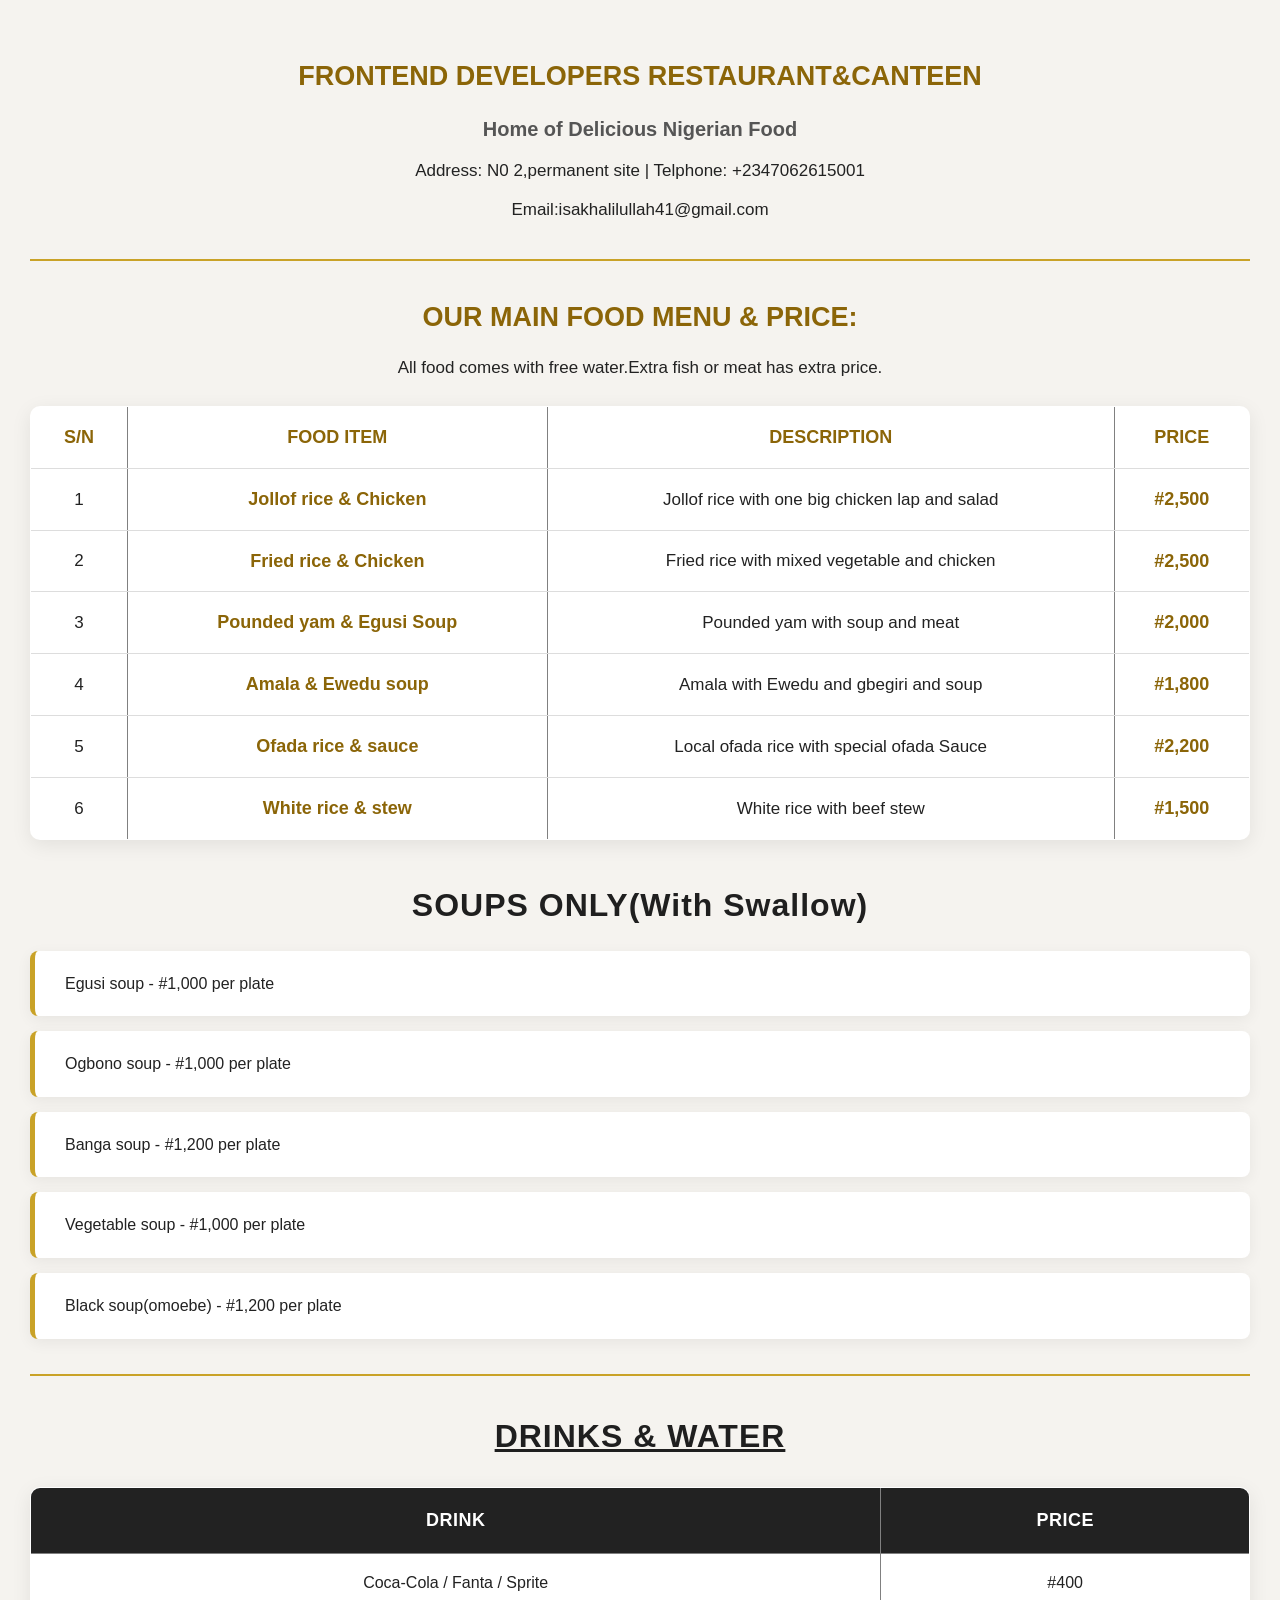
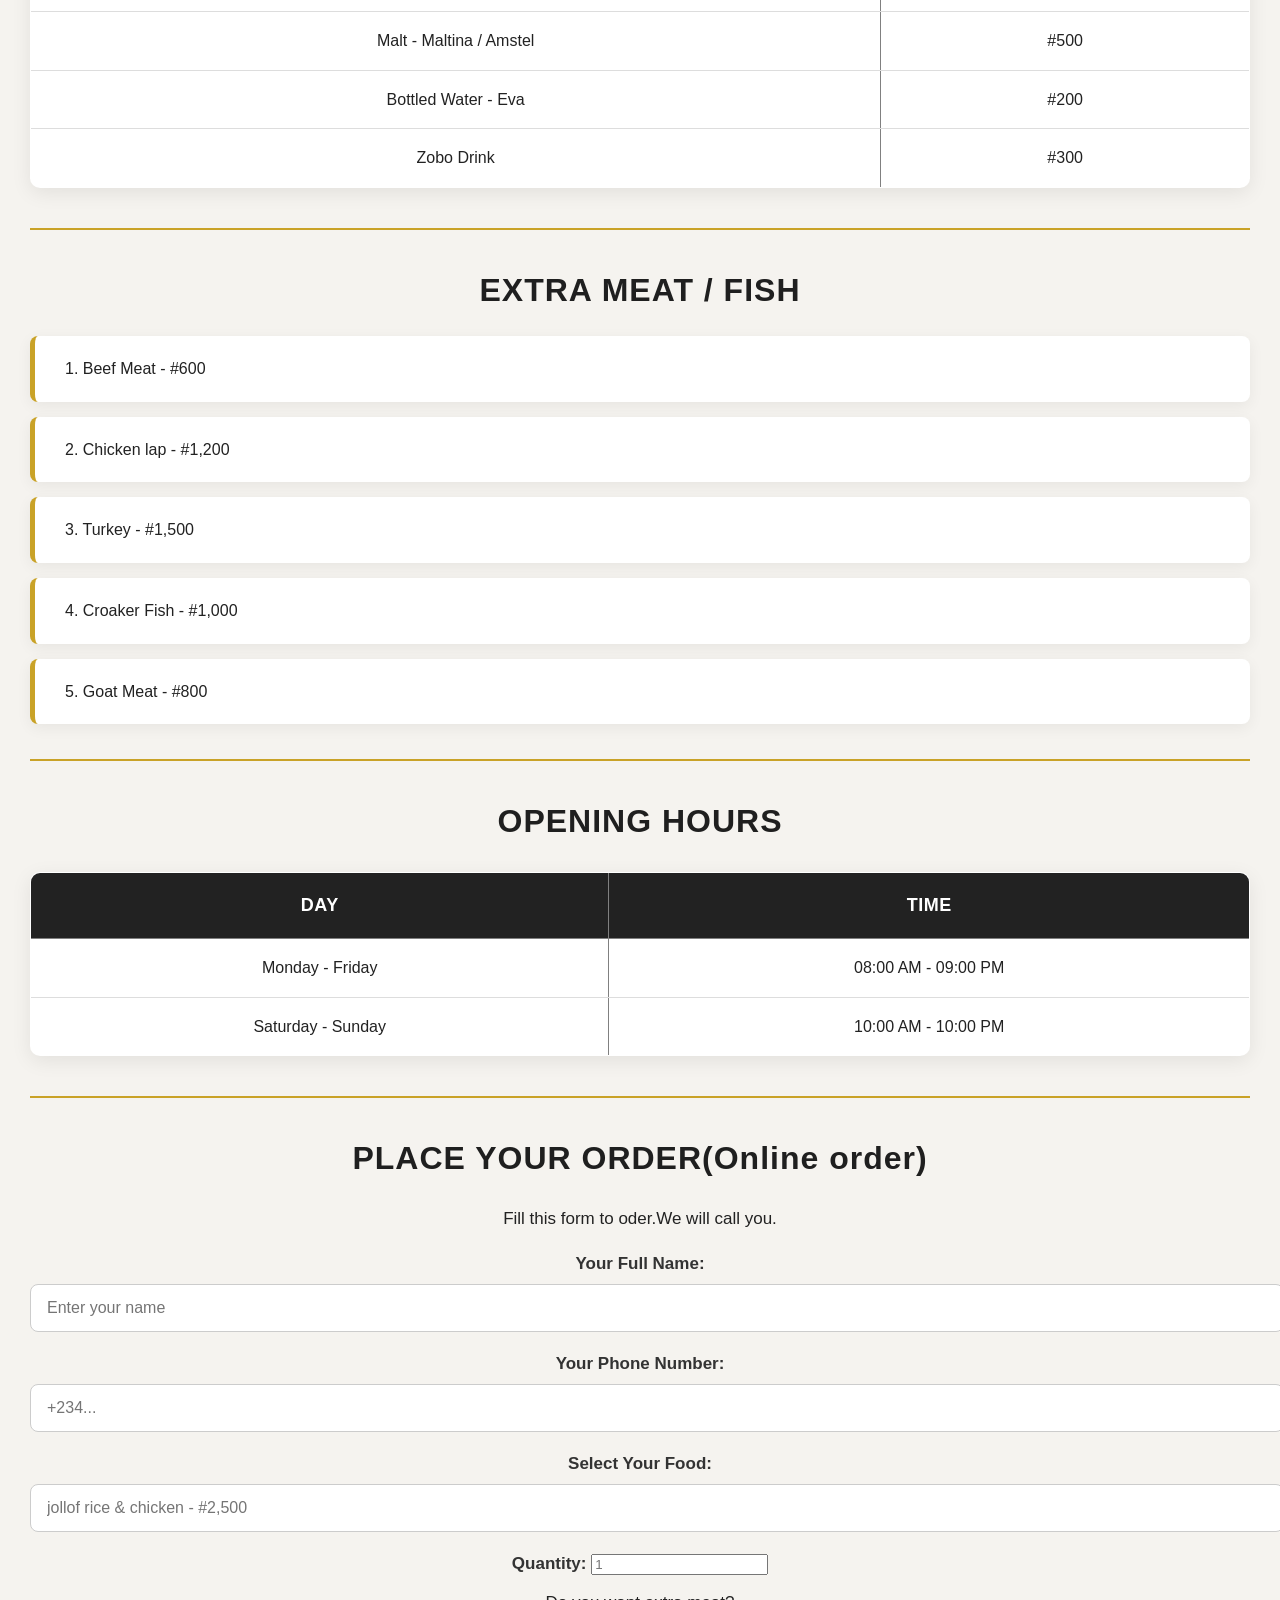
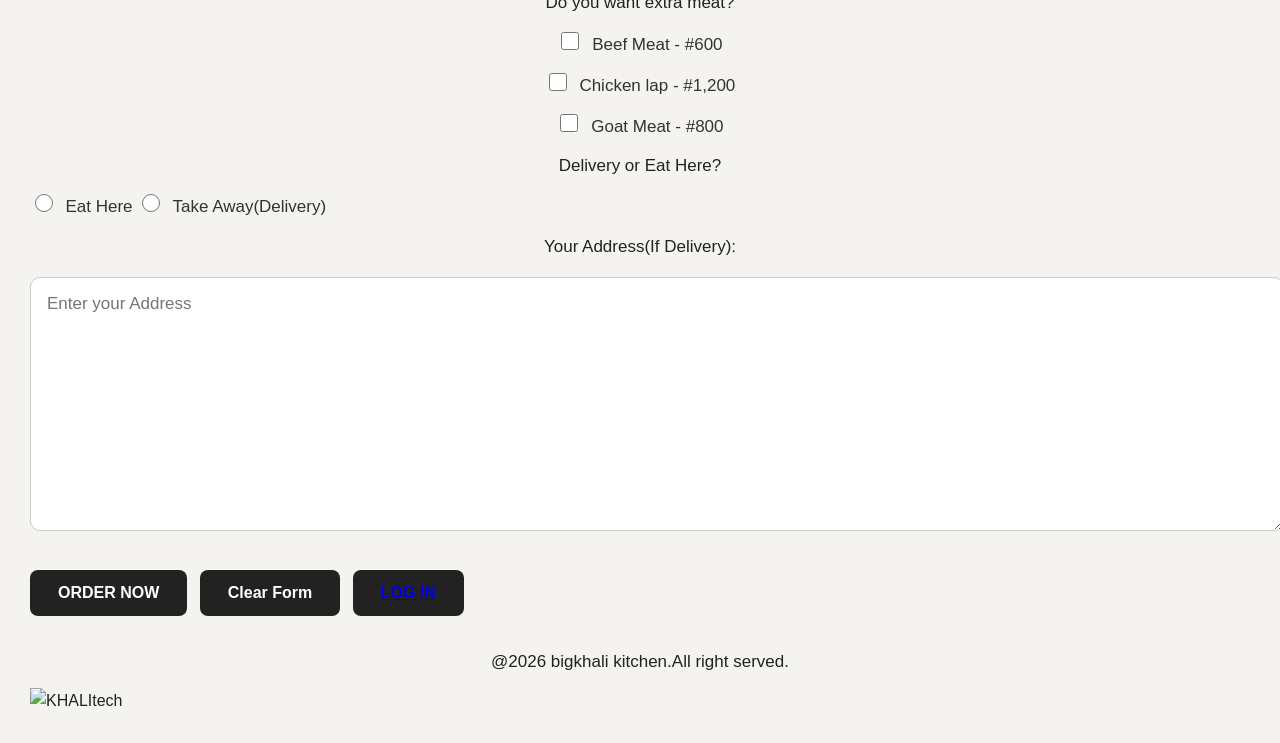
==== commit ce844352: "Fix HTML formatting and structure" ====
--- a/index.html
+++ b/index.html
@@ -137,7 +137,7 @@
 </p><textarea type="cellpadding"placeholder="Enter your Address" ="20"></textarea></p>
 <button>ORDER NOW</button>
 <button>Clear Form</button>
-    <button></button><a href="login.html">LOG IN</a></button>
+    <button><a href="login.html">LOG IN</a></button>
 <p>@2026 bigkhali kitchen.All right served.</p>
 <img src="https://res.cloudinary.com/bcokgsks/image/upload/f_auto,q_auto/IMG_1039" alt="KHALItech" width="300">
 </body>
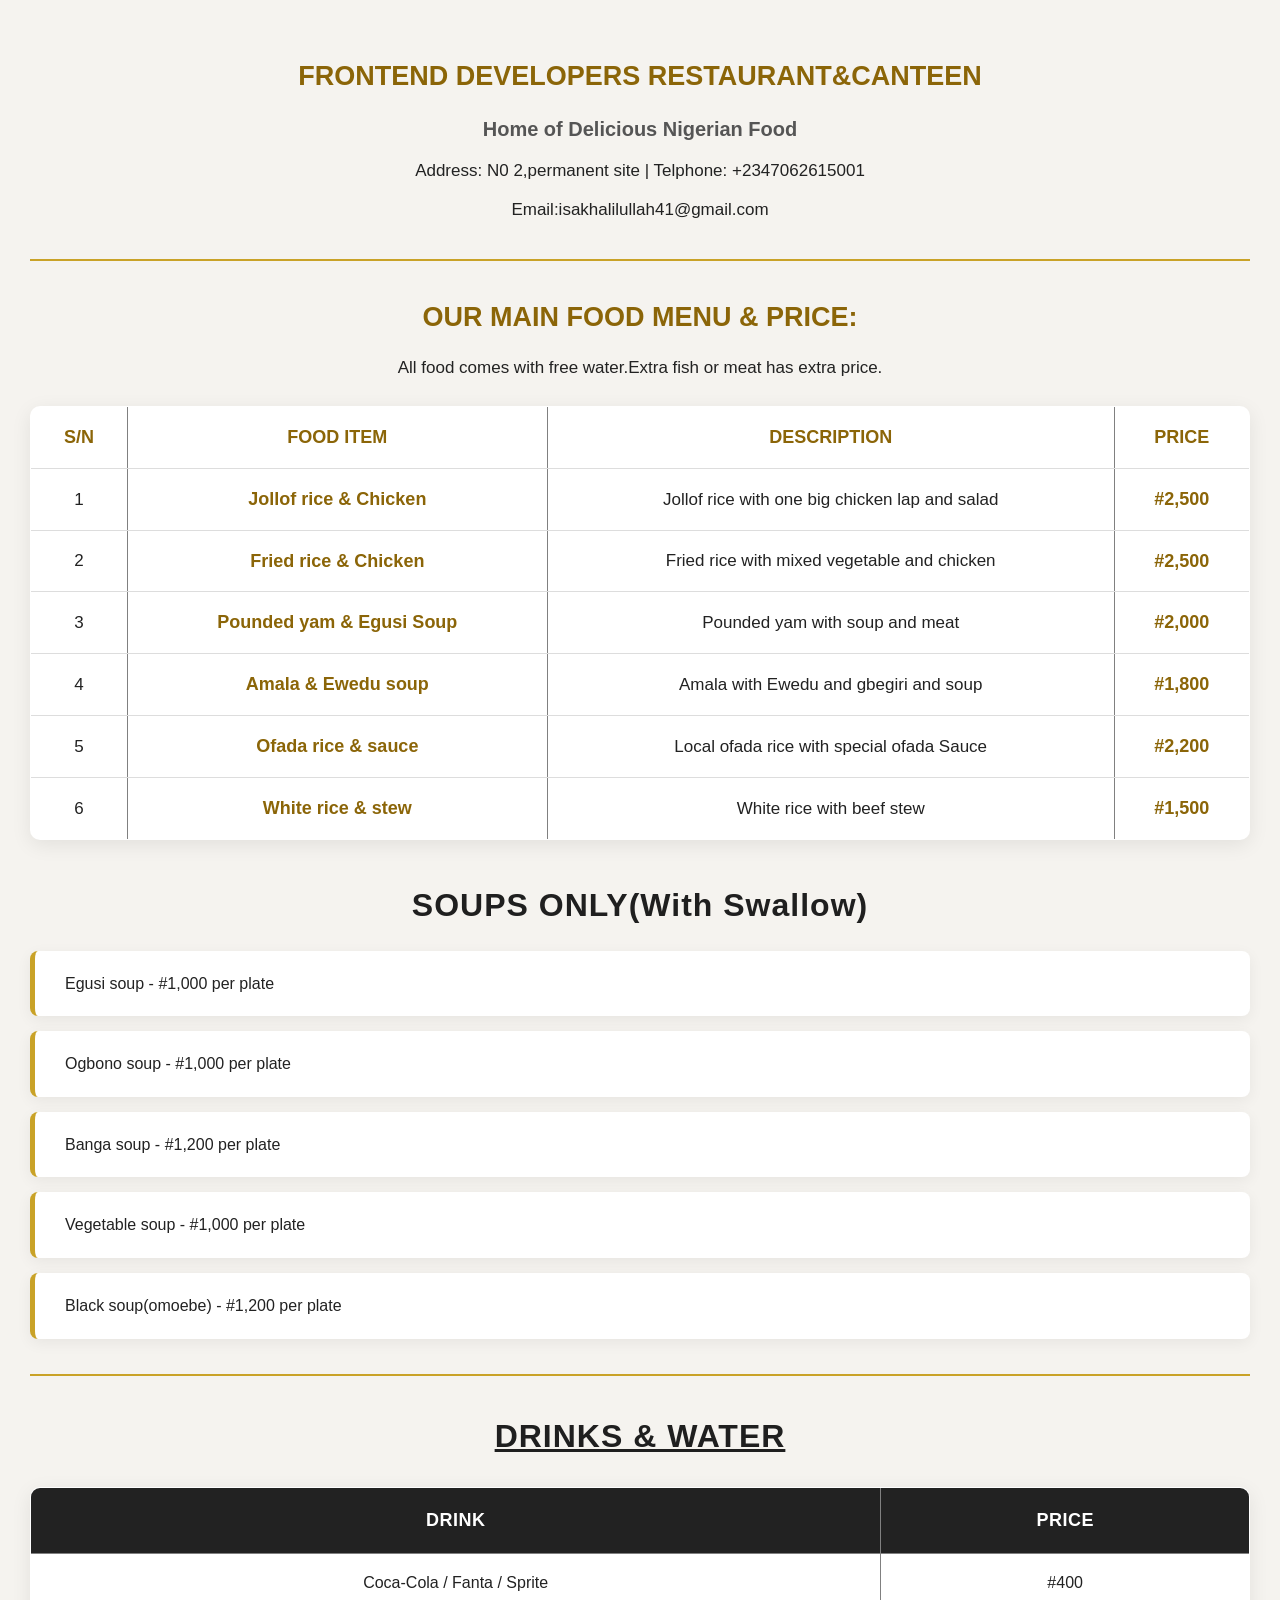
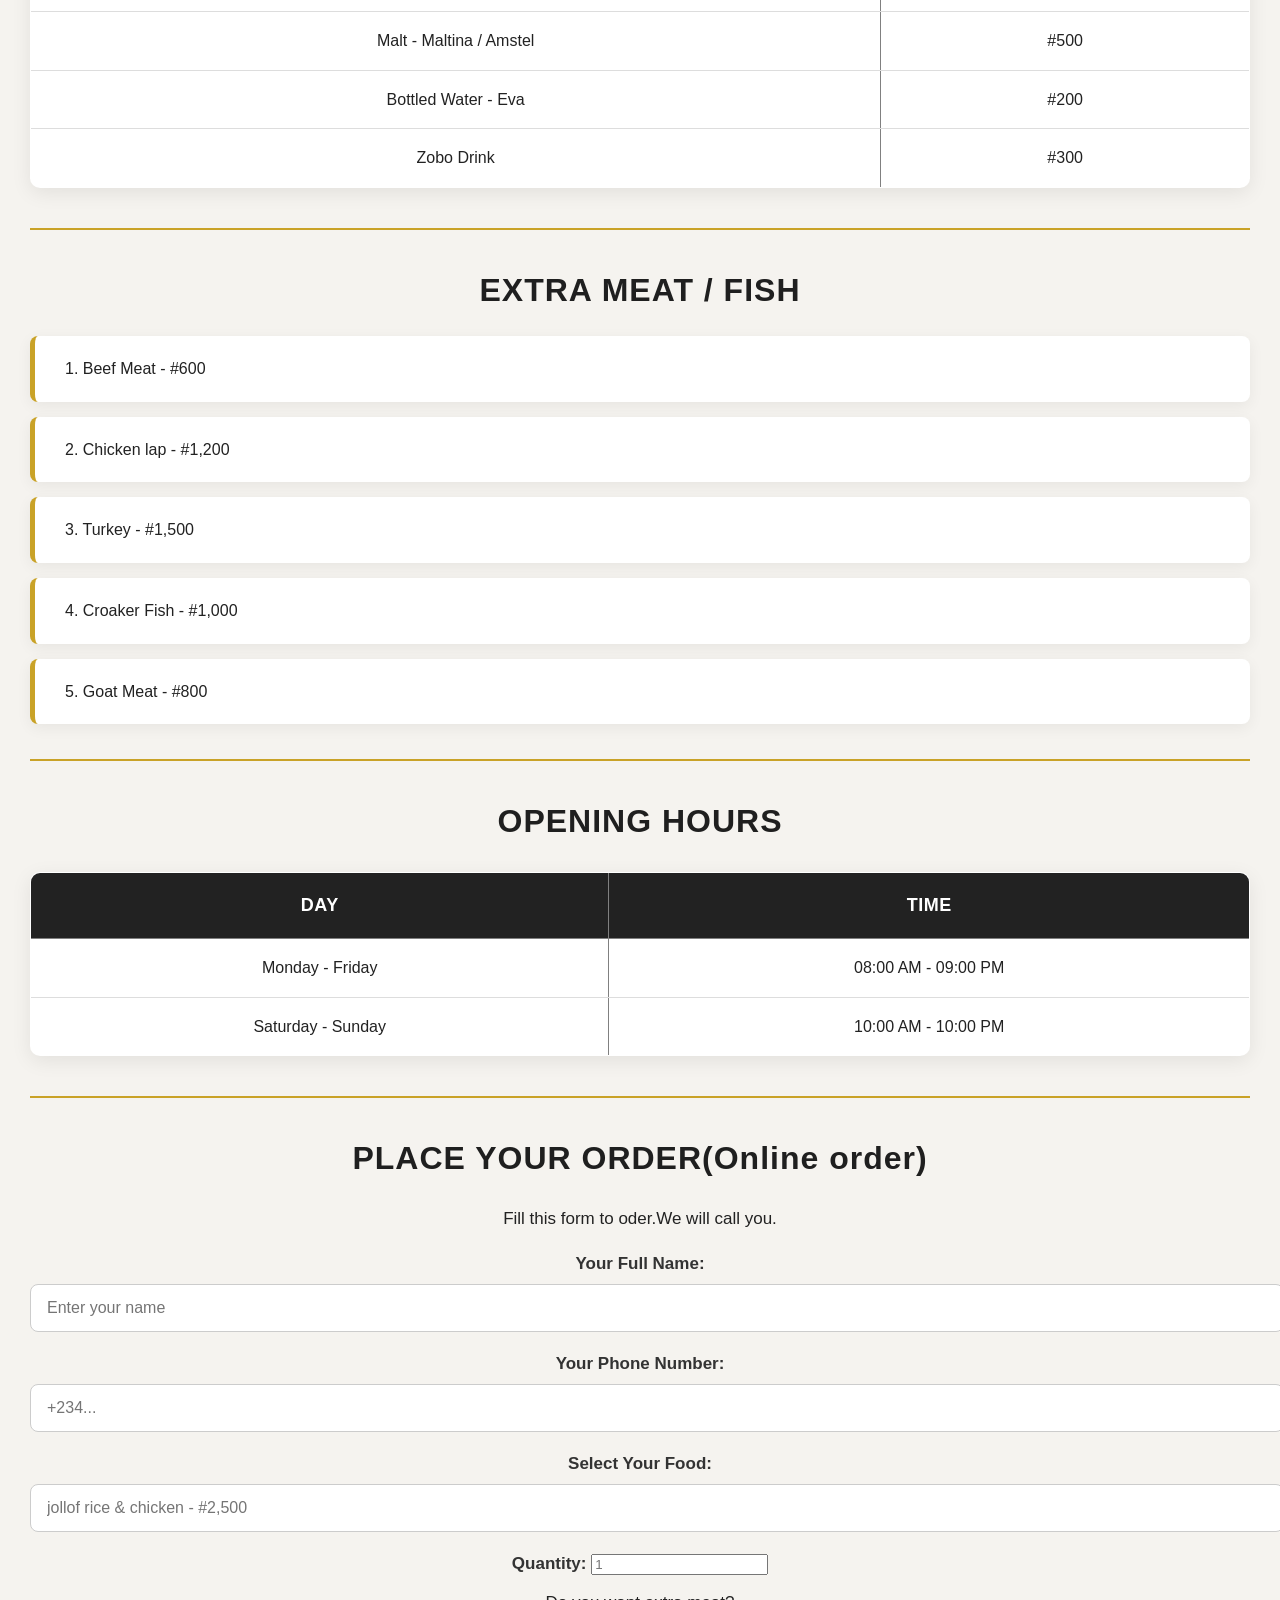
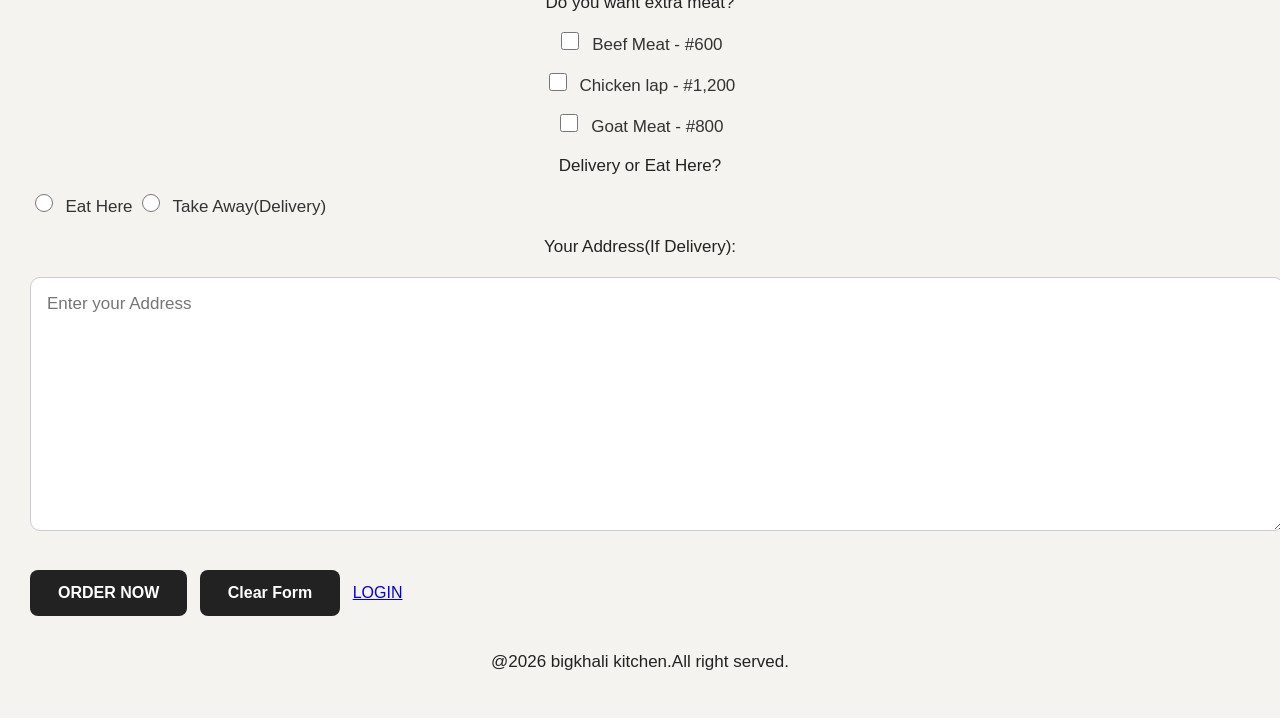
==== commit e1372b0c: "Update index.html" ====
--- a/index.html
+++ b/index.html
@@ -136,10 +136,9 @@
 <p>Your Address(If Delivery):</p>
 </p><textarea type="cellpadding"placeholder="Enter your Address" ="20"></textarea></p>
 <button>ORDER NOW</button>
-<button>Clear Form</button>
-    <button><a href="login.html">LOG IN</a></button>
+<button>Clear Form</button>
+<a href="login.html">LOGIN</a>
 <p>@2026 bigkhali kitchen.All right served.</p>
-<img src="https://res.cloudinary.com/bcokgsks/image/upload/f_auto,q_auto/IMG_1039" alt="KHALItech" width="300">
 </body>
 </head>
 </html>
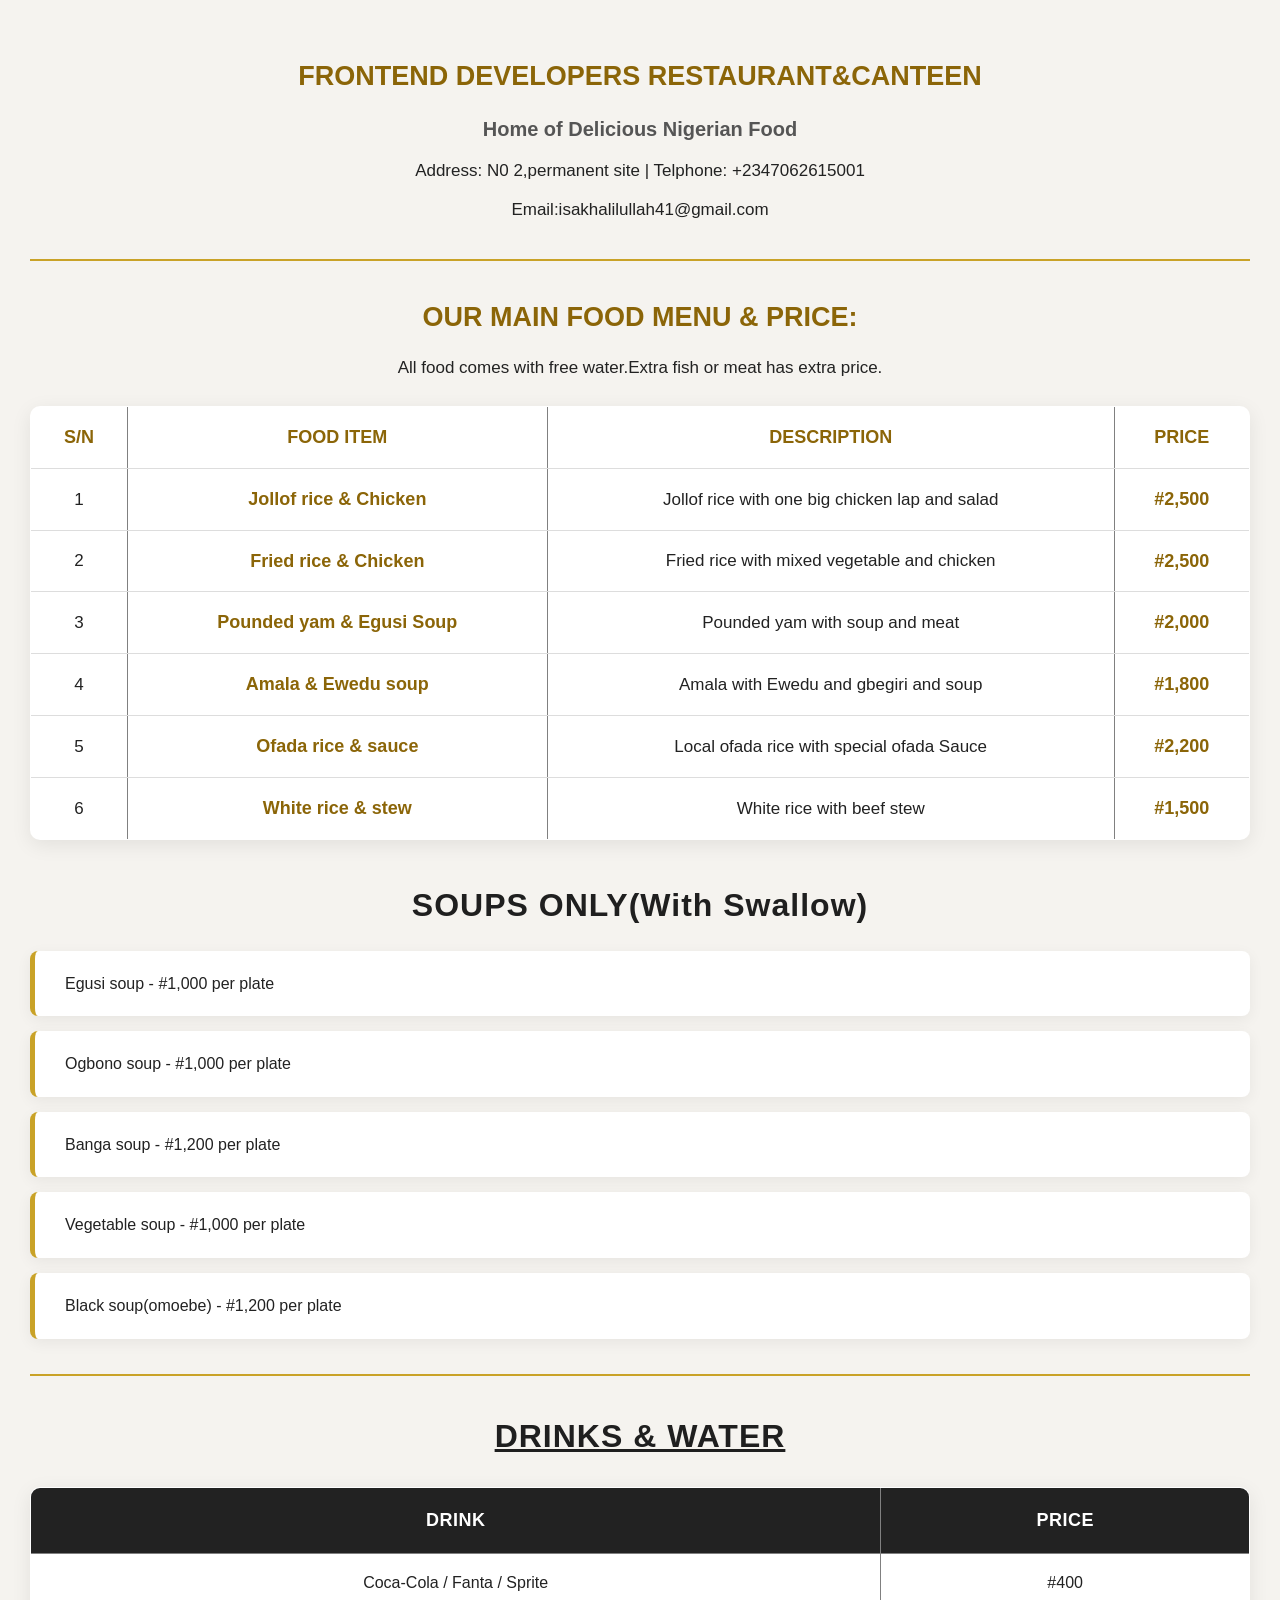
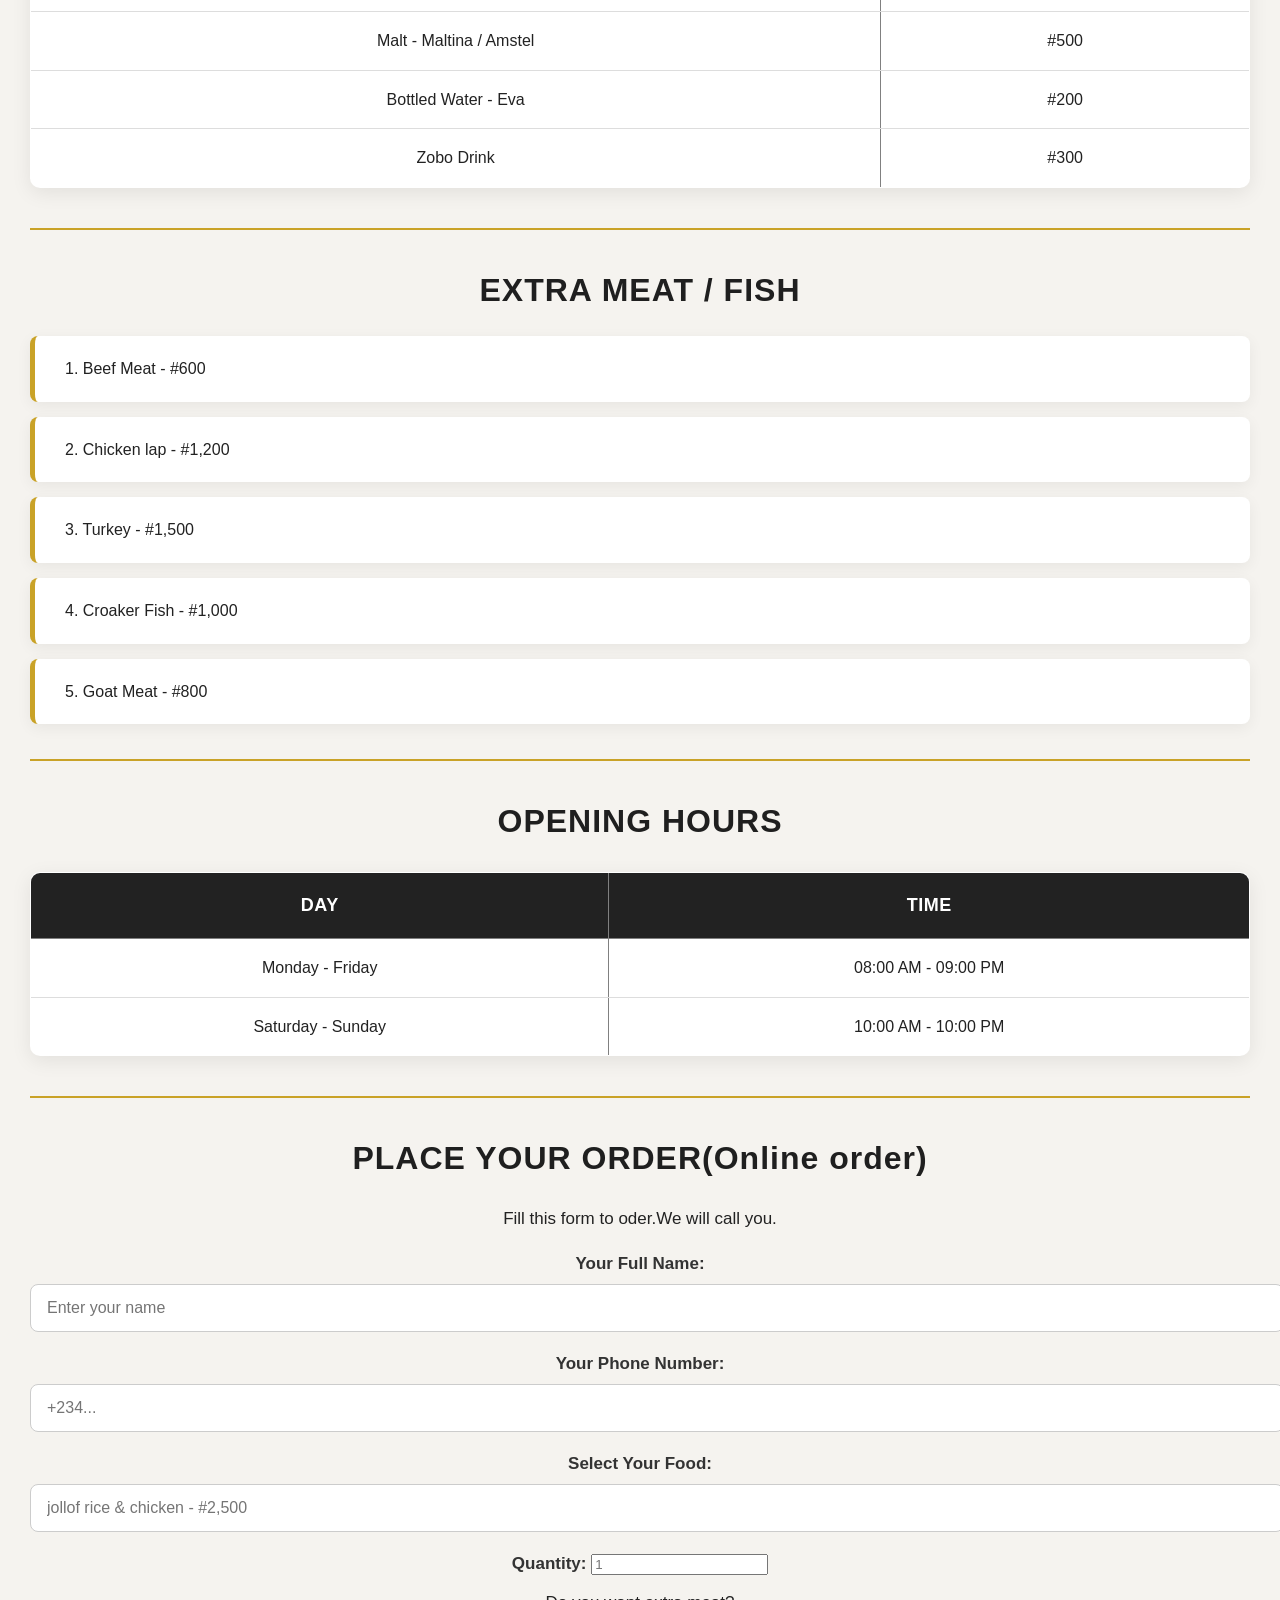
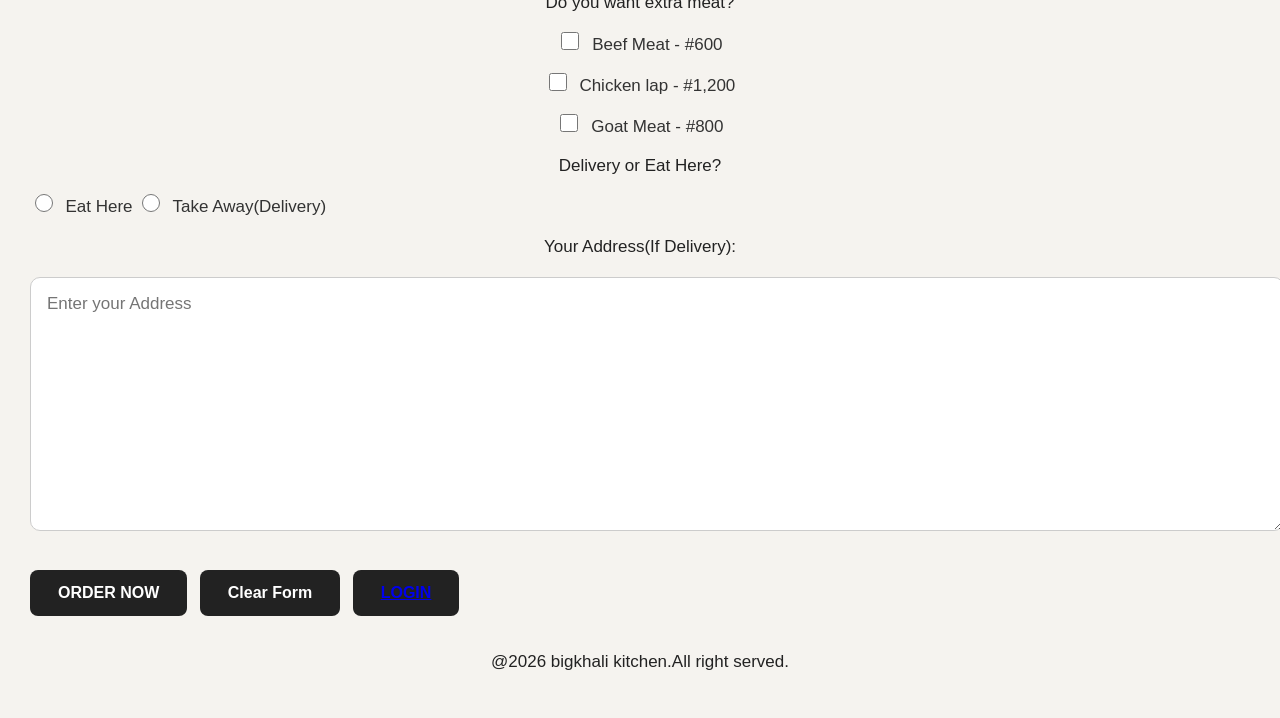
==== commit 0f237d68: "Update index.html" ====
--- a/index.html
+++ b/index.html
@@ -137,7 +137,7 @@
 </p><textarea type="cellpadding"placeholder="Enter your Address" ="20"></textarea></p>
 <button>ORDER NOW</button>
 <button>Clear Form</button>
-<a href="login.html">LOGIN</a>
+<button><a href="login.html">LOGIN</a></button>
 <p>@2026 bigkhali kitchen.All right served.</p>
 </body>
 </head>
